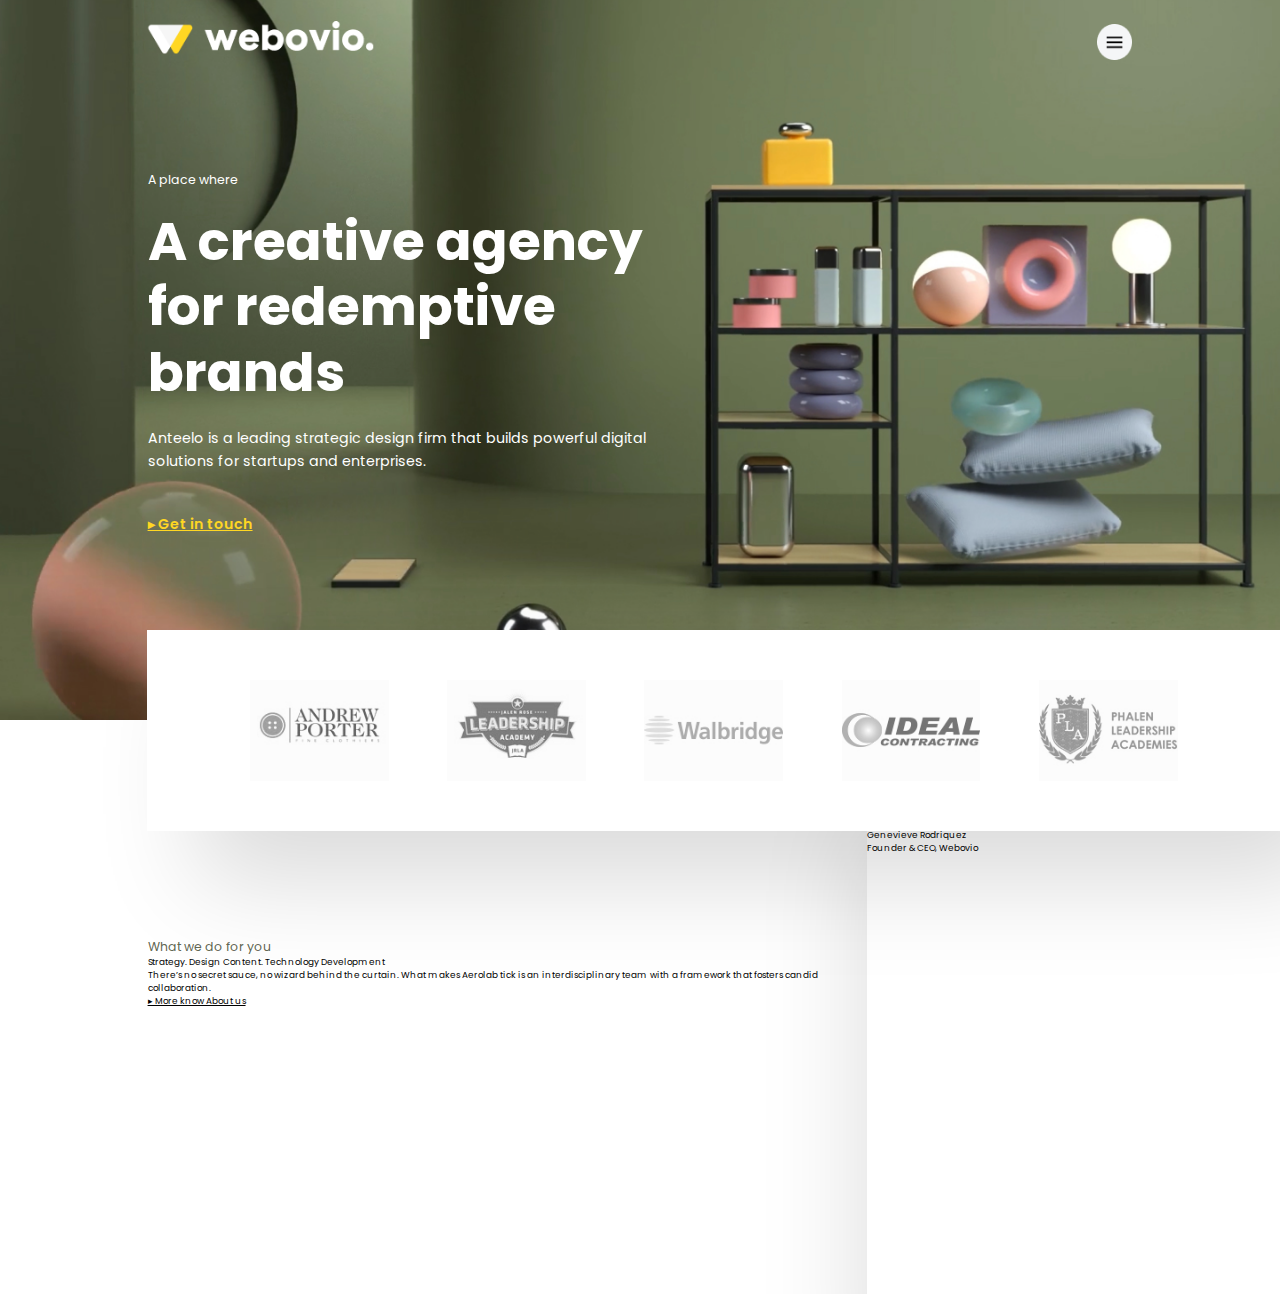
==== index.html @ 79cc0ad2 "changed" ====
<!DOCTYPE html>
<html lang="en">
  <head>
    <meta charset="UTF-8" />
    <meta http-equiv="X-UA-Compatible" content="IE=edge" />
    <meta name="viewport" content="width=device-width, initial-scale=1.0" />
    <link rel="stylesheet" href="style.css" />
    <link
      href="https://fonts.googleapis.com/css?family=Poppins:100,100italic,200,200italic,300,300italic,regular,italic,500,500italic,600,600italic,700,700italic,800,800italic,900,900italic"
      rel="stylesheet"
    />
    <title>Webovio</title>
  </head>
  <body>
    <header>
      <img src="img/background.png" alt="" class="background" />
      <a href="">
        <img src="img/Logo.png" alt="" class="logo" />
      </a>
      <a href="">
        <img src="img/nav.png" alt="" class="nav" />
      </a>
    </header>
    <main>
      <div class="creative">
        <p class="creative-subtitle">A place where</p>
        <p class="creative-title">
          A creative agency <br />
          for redemptive <br />
          brands
        </p>
        <p class="creative-discription">
          Anteelo is a leading strategic design firm that builds powerful
          digital <br />
          solutions for startups and enterprises.
        </p>
        <a href="" class="creative-link">▸ Get in touch</a>
      </div>
      <div class="logo-teams">
        <img src="img/logo-teams1.png" alt="" />
        <img src="img/logo-teams2.png" alt="" />
        <img src="img/logo-teams3.png" alt="" />
        <img src="img/logo-teams4.png" alt="" />
        <img src="img/logo-teams5.png" alt="" />
      </div>
      <div class="strategy">
        <div class="strategy-text">
          <p class="strategy-subtitle">What we do for you</p>
          <p class="strategy-title">
            Strategy. Design Content. Technology Development
          </p>
          <p class="stratedy-discription">
            There’s no secret sauce, no wizard behind the curtain. What makes
            Aerolab tick is an interdisciplinary team with a framework that
            fosters candid collaboration.
          </p>
          <a class="strategy-link" href="">▸ More know About us</a>
        </div>
        <div class="strategy-card">
          <p>
            With More than 10 Years of Knowledge and Expertise we Design and
            Code Websites and Apps, We Build Brands and Help Them Succeed
          </p>
          <div class="card-signature">
            <img src="img/strategy-card.jpeg" alt="" />
            <div class="signature-text">
              <p>Genevieve Rodriquez</p>
              <p>Founder & CEO, Webovio</p>
            </div>
          </div>
        </div>
      </div>
    </main>
  </body>
</html>
---- style.css ----
:root {
  --fontSize: 0.6945vw;
}
p,
a {
  margin: 0;
  font-family: "Poppins", serif;
  color: #000;
  font-weight: 400;
}
html,
body {
  margin: 0 auto;
  padding: 0;
  overflow-x: hidden;
  font-size: var(--fontSize);
}
.background {
  position: absolute;
  z-index: -1;
  width: 100vw;
}
.logo {
  position: relative;
  z-index: 2;
  margin-top: 2.4rem;
  margin-left: 16.4rem;
  width: 25.8rem;
  height: 4rem;
}
.nav {
  position: relative;
  z-index: 3;
  margin-top: 2.7rem;
  margin-right: 16.6rem;
  width: 4rem;
  height: 4rem;
}
header {
  display: flex;
  justify-content: space-between;
}
.creative {
  position: relative;
  z-index: 2;
  margin-left: 16.6rem;
  margin-top: 12.1rem;
}
.creative-subtitle {
  font-size: 1.4rem;
  color: #fff;
}
.creative-title {
  font-weight: 700;
  font-size: 6rem;
  margin-top: 2.2rem;
  line-height: 7.4rem;
  color: #fff;
}
.creative-discription {
  font-size: 1.6rem;
  margin-top: 2.4rem;
  margin-bottom: 4.5rem;
  line-height: 2.6rem;
  color: #fff;
}
.creative-link {
  color: rgba(255, 215, 35, 1);
  font-size: 1.6rem;
  font-weight: 600;
}
.logo-teams {
  position: relative;
  z-index: 2;
  background: #fff;
  display: flex;
  gap: 6.6rem;
  width: 127.6rem;
  height: 22.7rem;
  margin-left: 16.5rem;
  margin-top: 10.7rem;
  justify-content: center;
  align-items: center;
  box-shadow: 50px 50px 100px rgba(0, 0, 0, 0.145947);
  position: absolute;
}
.logo-teams img {
  width: 15.6rem;
  height: 11.3rem;
}
.strategy {
  margin-left: 16.6rem;
  margin-top: 21rem;
  height: 64.4rem;
  display: flex;
}
.strategy-text {
  padding-top: 24.4rem;
}
.strategy-subtitle {
  font-size: 1.4rem;
  color: rgba(77, 83, 60, 0.9);
}
.strategy-card {
  background-color: #fff;
  box-shadow: 0px 100px 100px rgba(0, 0, 0, 0.145947);
  width: 47.4rem;
}
.card-signature img {
  border-radius: 50%;
  width: 9rem;
  height: 9rem;
}
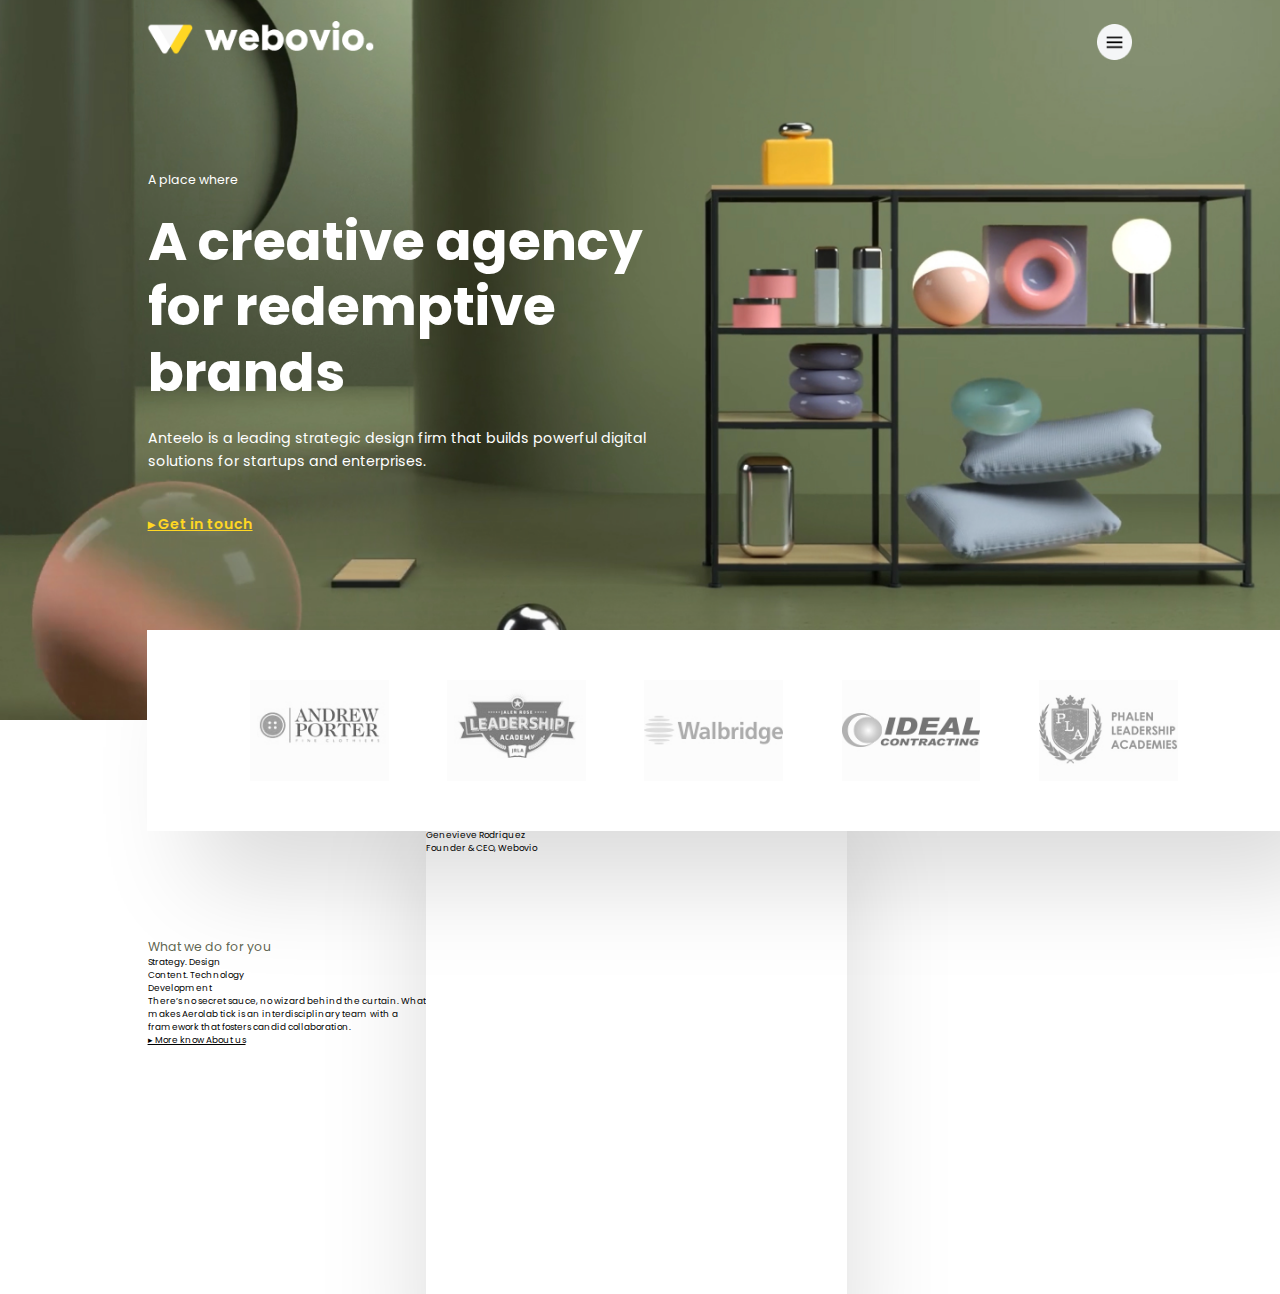
==== commit a96809bd: "changed" ====
--- a/index.html
+++ b/index.html
@@ -47,25 +47,28 @@
         <div class="strategy-text">
           <p class="strategy-subtitle">What we do for you</p>
           <p class="strategy-title">
-            Strategy. Design Content. Technology Development
+            Strategy. Design <br />
+            Content. <span> Technology </span>
+            <br />
+            Development
           </p>
-          <p class="stratedy-discription">
-            There’s no secret sauce, no wizard behind the curtain. What makes
-            Aerolab tick is an interdisciplinary team with a framework that
-            fosters candid collaboration.
+          <p class="strategy-discription">
+            There’s no secret sauce, no wizard behind the curtain. What <br />
+            makes Aerolab tick is an interdisciplinary team with a <br />
+            framework that fosters candid collaboration.
           </p>
           <a class="strategy-link" href="">▸ More know About us</a>
         </div>
         <div class="strategy-card">
-          <p>
+          <p class="card-discription">
             With More than 10 Years of Knowledge and Expertise we Design and
             Code Websites and Apps, We Build Brands and Help Them Succeed
           </p>
           <div class="card-signature">
             <img src="img/strategy-card.jpeg" alt="" />
             <div class="signature-text">
-              <p>Genevieve Rodriquez</p>
-              <p>Founder & CEO, Webovio</p>
+              <p class="signature-title">Genevieve Rodriquez</p>
+              <p class="signature-subtitle">Founder & CEO, Webovio</p>
             </div>
           </div>
         </div>
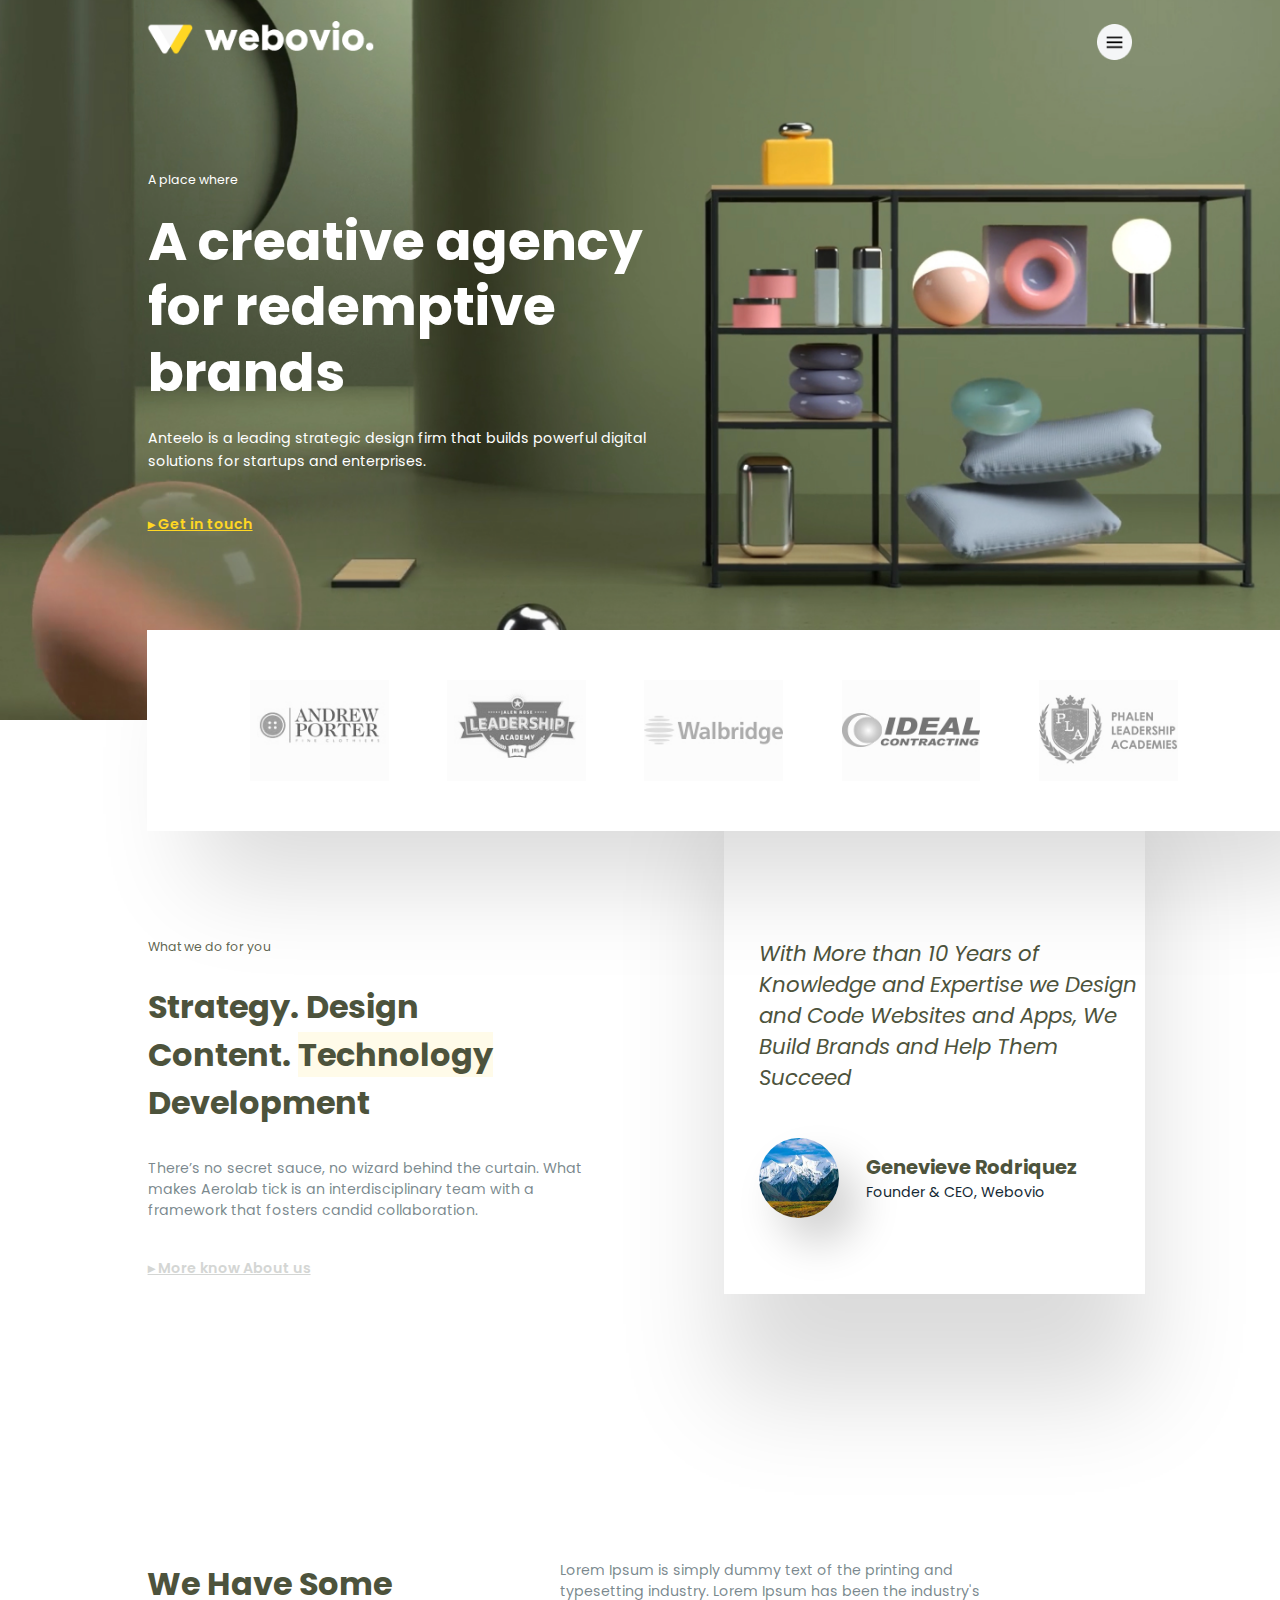
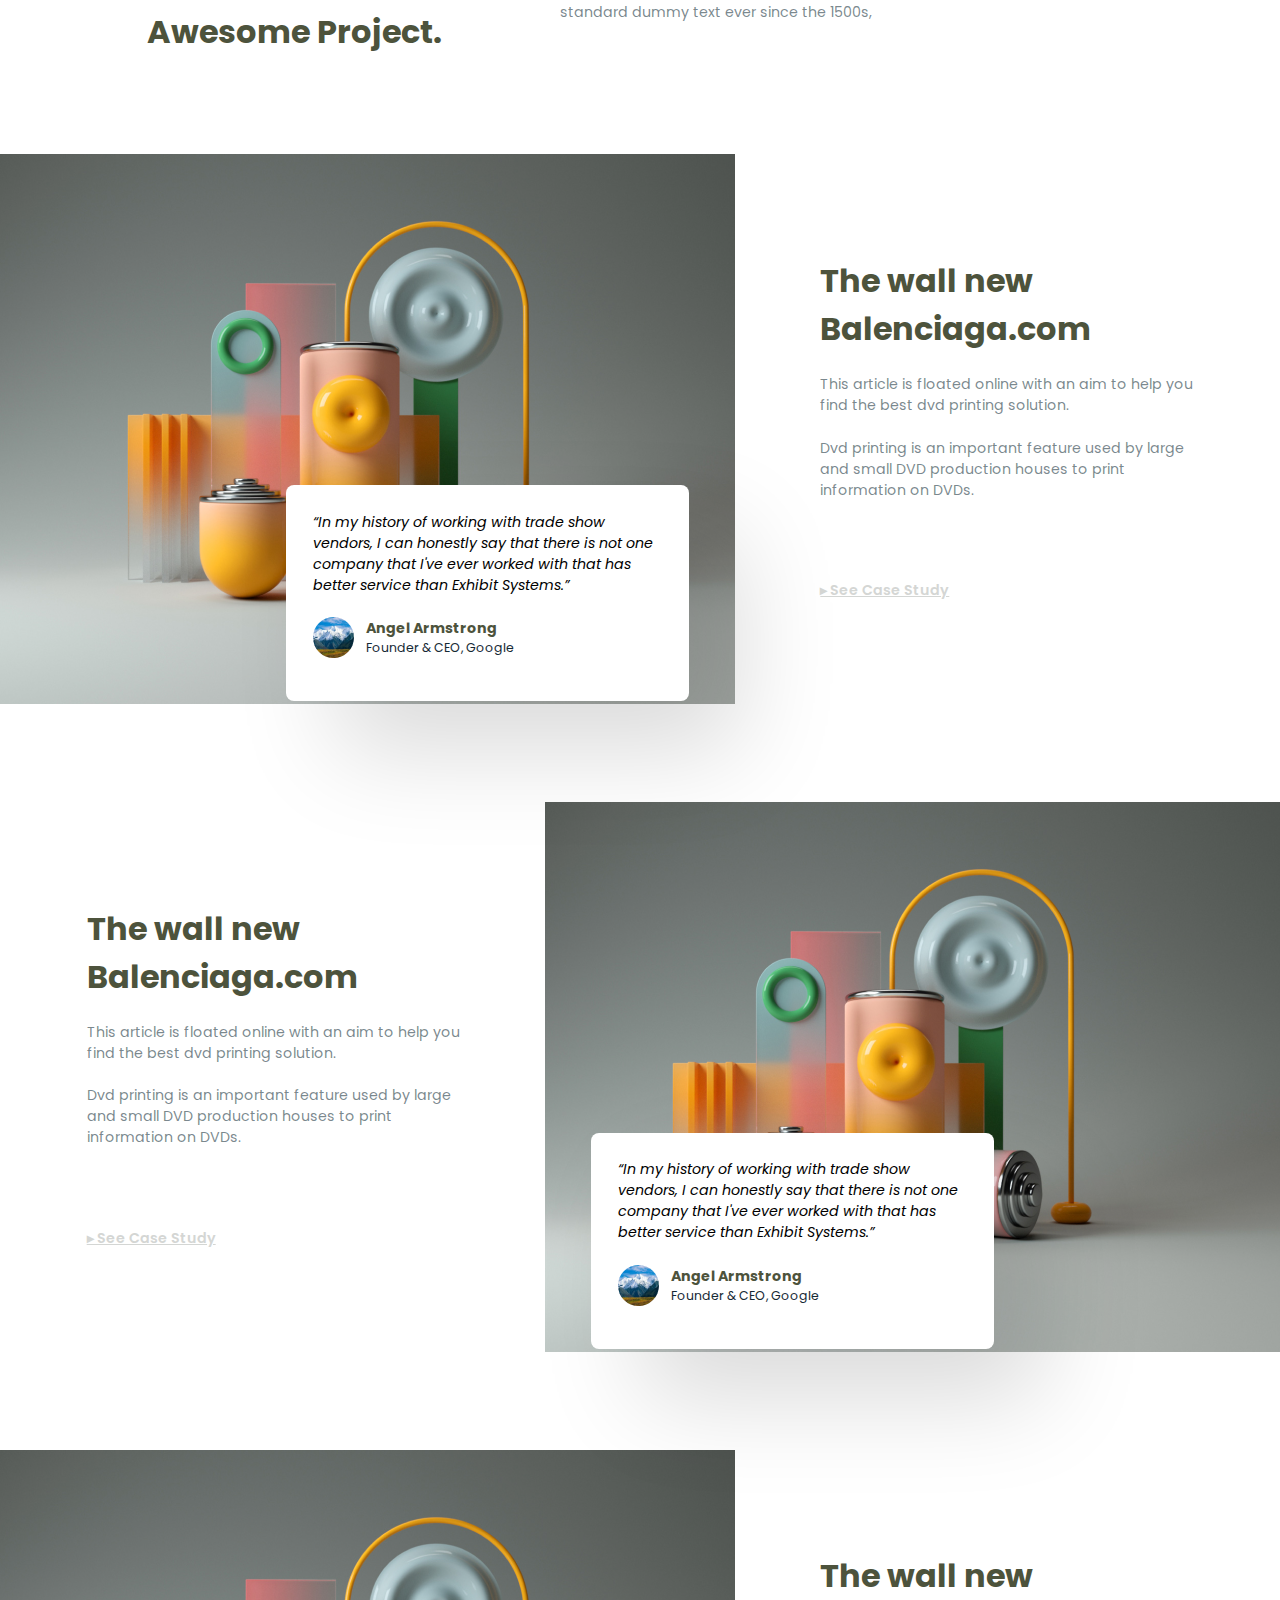
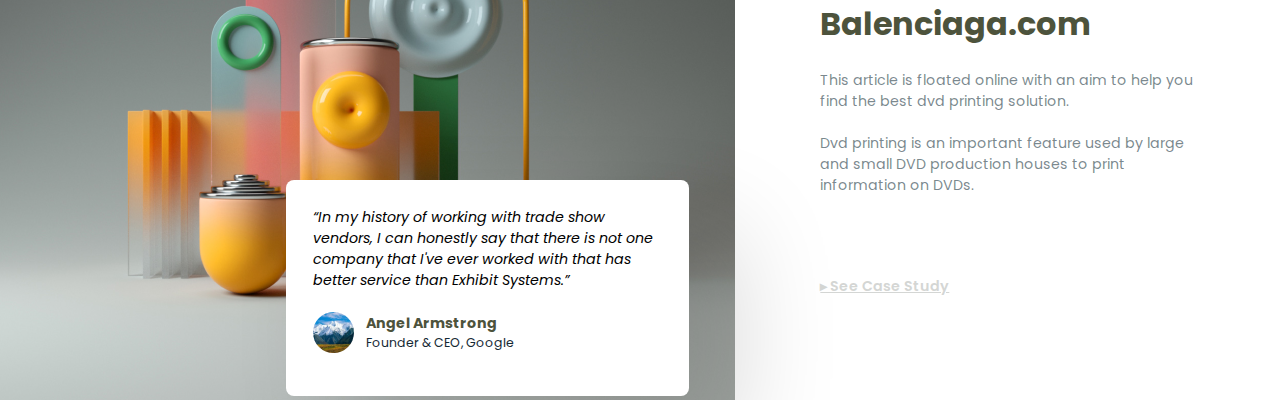
==== commit ffce8fd9: "changed" ====
--- a/index.html
+++ b/index.html
@@ -59,12 +59,12 @@
           </p>
           <a class="strategy-link" href="">▸ More know About us</a>
         </div>
-        <div class="strategy-card">
-          <p class="card-discription">
+        <div class="strategy-publication">
+          <p class="publication-discription">
             With More than 10 Years of Knowledge and Expertise we Design and
             Code Websites and Apps, We Build Brands and Help Them Succeed
           </p>
-          <div class="card-signature">
+          <div class="publication-signature">
             <img src="img/strategy-card.jpeg" alt="" />
             <div class="signature-text">
               <p class="signature-title">Genevieve Rodriquez</p>
@@ -73,6 +73,118 @@
           </div>
         </div>
       </div>
+      <div class="project">
+        <p class="project-title">
+          We Have Some <br />
+          Awesome Project.
+        </p>
+        <p class="project-discription">
+          Lorem Ipsum is simply dummy text of the printing and <br />
+          typesetting industry. Lorem Ipsum has been the industry's <br />
+          standard dummy text ever since the 1500s,
+        </p>
+      </div>
+      <div class="blocks">
+        <div class="block-balenciaga">
+          <img src="img/block-img1.png" alt="" />
+          <div class="block-card">
+            <p class="card-discription">
+              “In my history of working with trade show vendors, I can honestly
+              say that there is not one company that I've ever worked with that
+              has better service than Exhibit Systems.”
+            </p>
+            <div class="card-signature">
+              <img src="img/strategy-card.jpeg" alt="" />
+              <div class="card-text">
+                <p class="card-title">Angel Armstrong</p>
+                <p class="card-subtitle">Founder & CEO, Google</p>
+              </div>
+            </div>
+          </div>
+          <div class="block-text">
+            <p class="block-title">
+              The wall new <br />
+              Balenciaga.com
+            </p>
+            <p class="block-discription">
+              This article is floated online with an aim to help you <br />
+              find the best dvd printing solution.
+            </p>
+            <p class="block-discription">
+              Dvd printing is an important feature used by large <br />
+              and small DVD production houses to print <br />
+              information on DVDs.
+            </p>
+            <a class="block-link" href="">▸ See Case Study</a>
+          </div>
+        </div>
+        <div class="block-model">
+          <img src="img/block-img1.png" alt="" />
+          <div class="block-card-reverse">
+            <p class="card-discription">
+              “In my history of working with trade show vendors, I can honestly
+              say that there is not one company that I've ever worked with that
+              has better service than Exhibit Systems.”
+            </p>
+            <div class="card-signature">
+              <img src="img/strategy-card.jpeg" alt="" />
+              <div class="card-text">
+                <p class="card-title">Angel Armstrong</p>
+                <p class="card-subtitle">Founder & CEO, Google</p>
+              </div>
+            </div>
+          </div>
+          <div class="block-text">
+            <p class="block-title">
+              The wall new <br />
+              Balenciaga.com
+            </p>
+            <p class="block-discription">
+              This article is floated online with an aim to help you <br />
+              find the best dvd printing solution.
+            </p>
+            <p class="block-discription">
+              Dvd printing is an important feature used by large <br />
+              and small DVD production houses to print <br />
+              information on DVDs.
+            </p>
+            <a class="block-link" href="">▸ See Case Study</a>
+          </div>
+        </div>
+        <div class="block-booking">
+          <img src="img/block-img1.png" alt="" />
+          <div class="block-card">
+            <p class="card-discription">
+              “In my history of working with trade show vendors, I can honestly
+              say that there is not one company that I've ever worked with that
+              has better service than Exhibit Systems.”
+            </p>
+            <div class="card-signature">
+              <img src="img/strategy-card.jpeg" alt="" />
+              <div class="card-text">
+                <p class="card-title">Angel Armstrong</p>
+                <p class="card-subtitle">Founder & CEO, Google</p>
+              </div>
+            </div>
+          </div>
+          <div class="block-text">
+            <p class="block-title">
+              The wall new <br />
+              Balenciaga.com
+            </p>
+            <p class="block-discription">
+              This article is floated online with an aim to help you <br />
+              find the best dvd printing solution.
+            </p>
+            <p class="block-discription">
+              Dvd printing is an important feature used by large <br />
+              and small DVD production houses to print <br />
+              information on DVDs.
+            </p>
+            <a class="block-link" href="">▸ See Case Study</a>
+          </div>
+        </div>
+      </div>
     </main>
   </body>
 </html>
--- a/style.css
+++ b/style.css
@@ -96,18 +96,174 @@
 }
 .strategy-text {
   padding-top: 24.4rem;
+  margin-right: 16rem;
 }
 .strategy-subtitle {
   font-size: 1.4rem;
   color: rgba(77, 83, 60, 0.9);
 }
-.strategy-card {
+.strategy-title {
+  font-size: 3.6rem;
+  font-weight: 700;
+  color: rgba(77, 83, 60, 1);
+  padding-top: 3rem;
+}
+.strategy-title span {
+  background-color: #fffbe9;
+}
+.strategy-discription {
+  font-size: 1.6rem;
+  color: rgba(33, 56, 66, 0.6);
+  padding-top: 3.5rem;
+  padding-bottom: 4.2rem;
+}
+.strategy-link {
+  font-size: 1.6rem;
+  font-weight: 600;
+  color: rgba(212, 214, 212, 1);
+}
+.strategy-publication {
   background-color: #fff;
   box-shadow: 0px 100px 100px rgba(0, 0, 0, 0.145947);
   width: 47.4rem;
 }
-.card-signature img {
+.publication-discription {
+  padding-top: 24.4rem;
+  font-style: italic;
+  font-size: 2.4rem;
+  font-weight: 400;
+  padding-left: 4rem;
+  padding-right: 0.8rem;
+  color: rgba(77, 83, 60, 1);
+}
+.publication-signature {
+  display: flex;
+  margin-left: 4rem;
+  margin-top: 5rem;
+}
+.publication-signature img {
   border-radius: 50%;
   width: 9rem;
   height: 9rem;
-}
+  box-shadow: 20px 25px 43px rgba(0, 0, 0, 0.18);
+}
+.signature-text {
+  margin-left: 3rem;
+  display: flex;
+  flex-direction: column;
+  justify-content: center;
+}
+.signature-title {
+  font-weight: 700;
+  font-size: 2.2rem;
+  color: rgba(77, 83, 60, 1);
+}
+.signature-subtitle {
+  font-size: 1.6rem;
+  color: rgba(21, 41, 52, 1);
+}
+.project {
+  display: flex;
+  margin-top: 30rem;
+  margin-left: 16.5rem;
+  gap: 13.3rem;
+}
+.project-title {
+  font-size: 3.6rem;
+  font-weight: 700;
+  color: rgba(77, 83, 60, 1);
+}
+.project-discription {
+  font-size: 1.6rem;
+  color: rgba(33, 56, 66, 0.6);
+}
+.block-balenciaga {
+  display: flex;
+  margin-top: 11rem;
+  gap: 9.6rem;
+}
+.block-text {
+  display: flex;
+  flex-direction: column;
+  gap: 2.4rem;
+  align-self: center;
+}
+.block-title {
+  font-size: 3.6rem;
+  font-weight: 700;
+  color: rgba(77, 83, 60, 1);
+}
+.block-discription {
+  font-size: 1.6rem;
+  color: rgba(33, 56, 66, 0.6);
+}
+.block-link {
+  font-size: 1.6rem;
+  color: rgba(212, 214, 212, 1);
+  font-weight: 600;
+  margin-top: 6.6rem;
+}
+.block-card {
+  position: absolute;
+  background-color: #fff;
+  width: 45.3rem;
+  height: 24.3rem;
+  border-radius: 8px;
+  display: flex;
+  flex-direction: column;
+  margin: 37.2rem 0 0 32.2rem;
+  box-shadow: 50px 50px 100px rgba(0, 0, 0, 0.145947);
+}
+.card-discription {
+  font-size: 1.6rem;
+  font-style: italic;
+  padding: 3rem 3rem 0 3rem;
+}
+.card-signature {
+  display: flex;
+  margin-top: 2.4rem;
+  margin-left: 3rem;
+  gap: 1.4rem;
+}
+.card-text {
+  display: flex;
+  flex-direction: column;
+  align-content: center;
+  justify-content: center;
+}
+.card-signature img {
+  border-radius: 50%;
+  width: 4.6rem;
+  height: 4.6rem;
+}
+.card-title {
+  color: rgba(77, 83, 60, 1);
+  font-size: 1.6rem;
+  font-weight: 700;
+}
+.card-subtitle {
+  color: rgba(21, 41, 52, 1);
+  font-size: 1.4rem;
+}
+.block-model {
+  display: flex;
+  flex-direction: row-reverse;
+  margin-top: 11rem;
+  gap: 9.6rem;
+}
+.block-card-reverse {
+  position: absolute;
+  background-color: #fff;
+  width: 45.3rem;
+  height: 24.3rem;
+  border-radius: 8px;
+  display: flex;
+  flex-direction: column;
+  margin: 37.2rem 32.2rem 0 0;
+  box-shadow: 50px 50px 100px rgba(0, 0, 0, 0.145947);
+}
+.block-booking {
+  display: flex;
+  margin-top: 11rem;
+  gap: 9.6rem;
+}
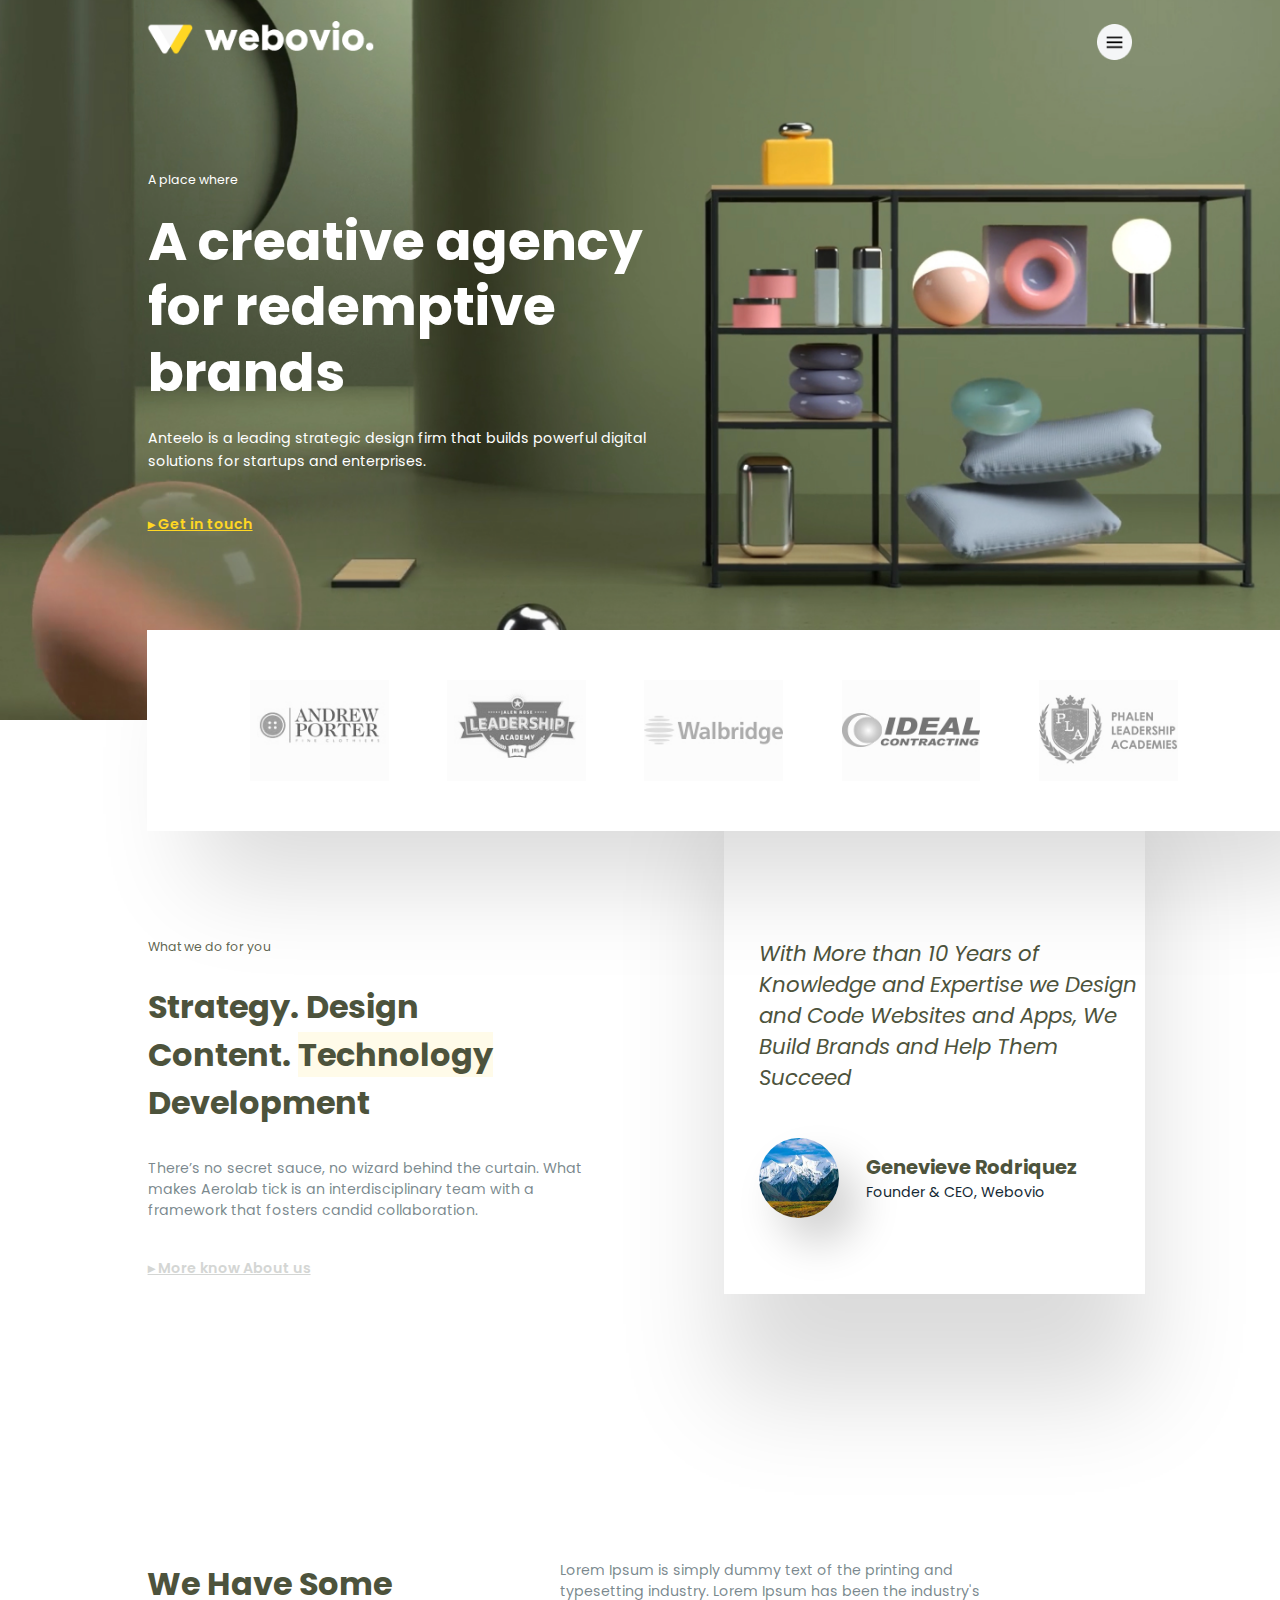
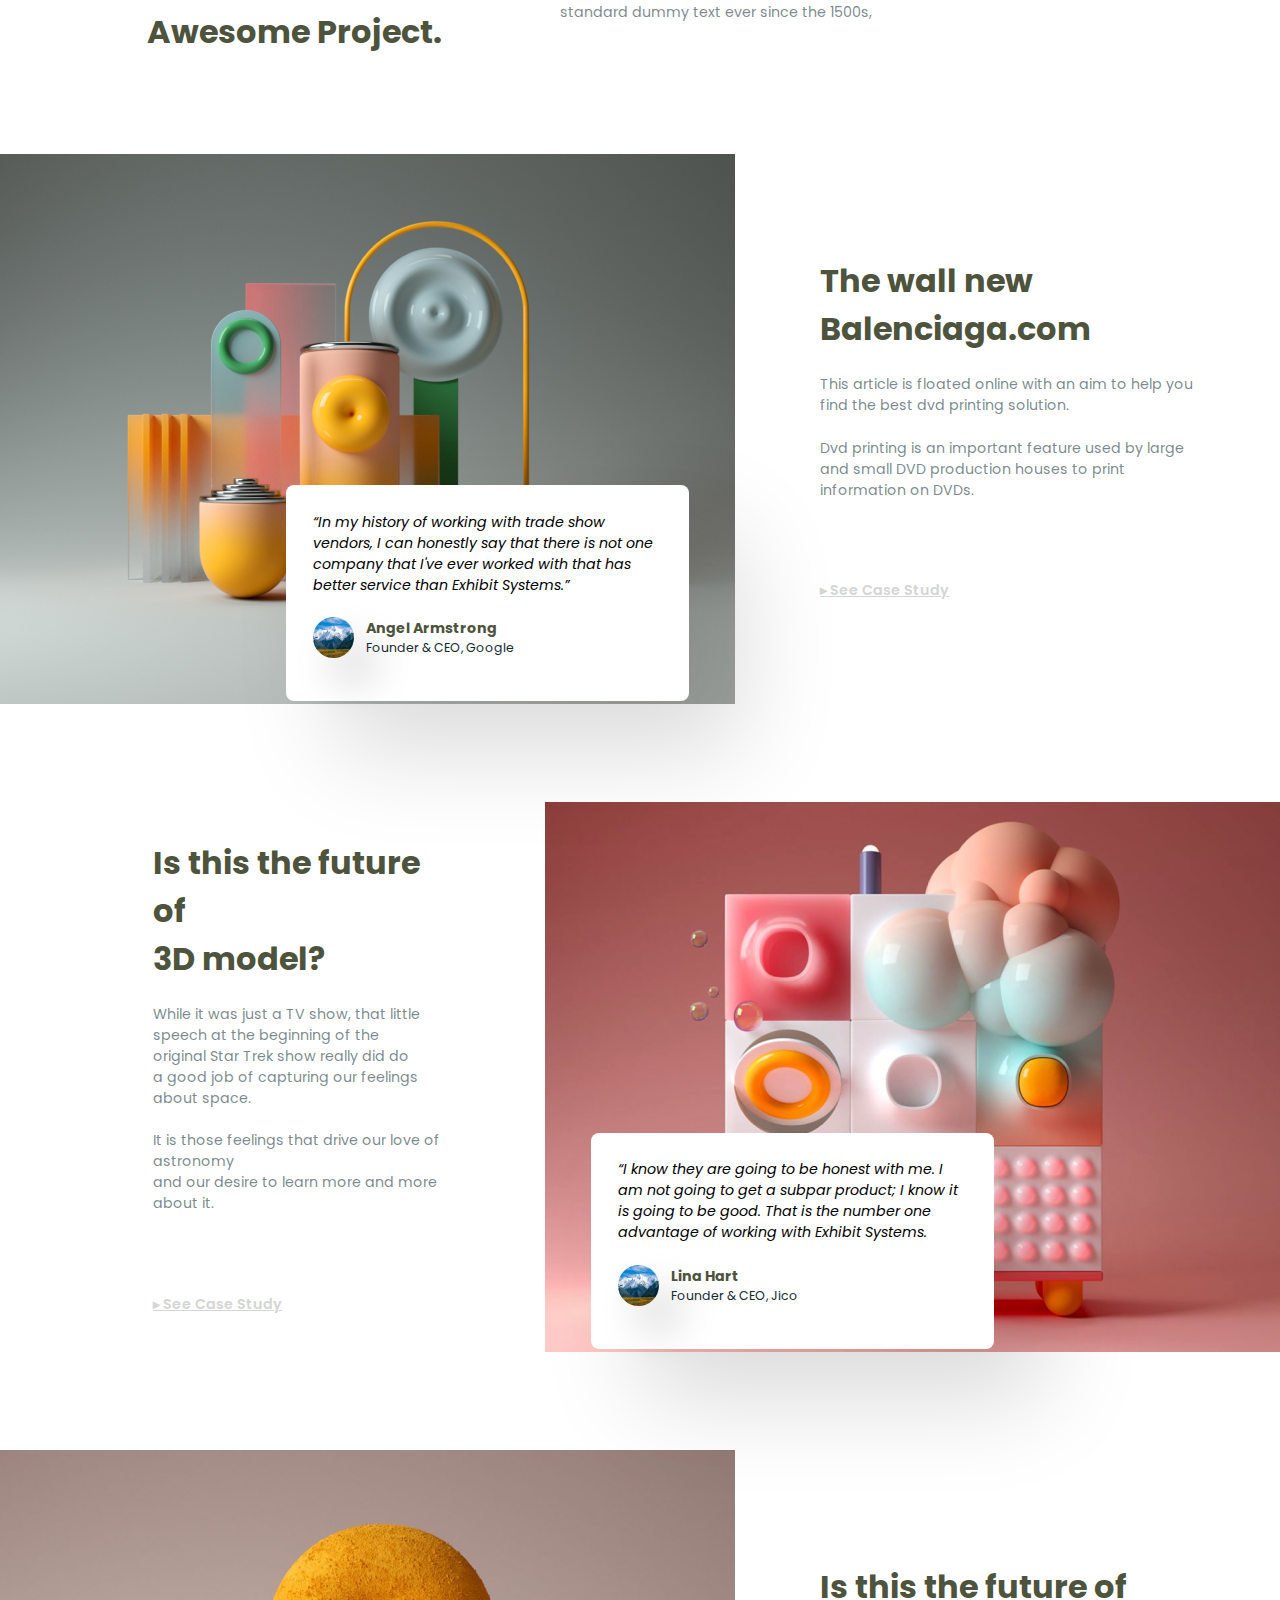
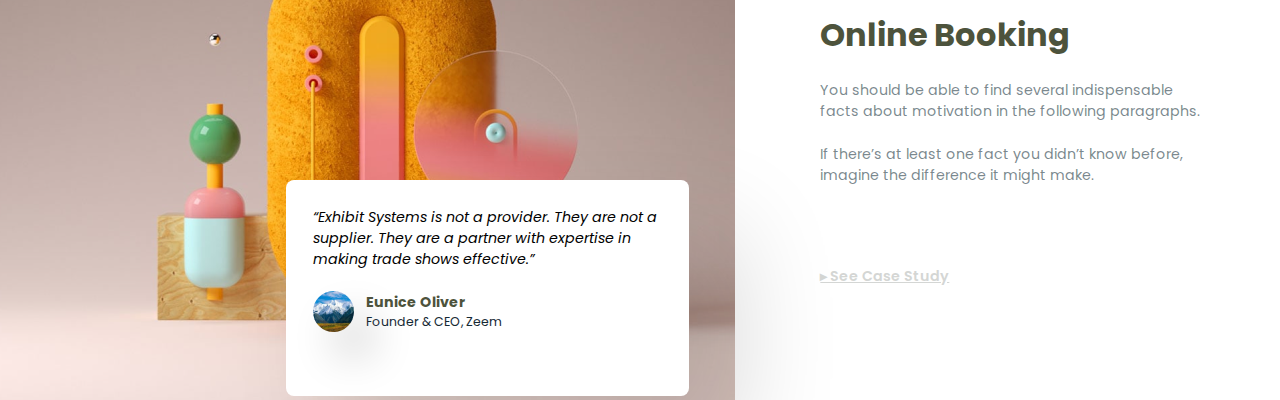
==== commit e39d7d4e: "Changed" ====
--- a/index.html
+++ b/index.html
@@ -119,72 +119,80 @@
           </div>
         </div>
         <div class="block-model">
-          <img src="img/block-img1.png" alt="" />
+          <img src="img/block-img2.png" alt="" />
           <div class="block-card-reverse">
             <p class="card-discription">
-              “In my history of working with trade show vendors, I can honestly
-              say that there is not one company that I've ever worked with that
-              has better service than Exhibit Systems.”
+              “I know they are going to be honest with me. I am not going to get
+              a subpar product; I know it is going to be good. That is the
+              number one advantage of working with Exhibit Systems.
             </p>
             <div class="card-signature">
               <img src="img/strategy-card.jpeg" alt="" />
               <div class="card-text">
-                <p class="card-title">Angel Armstrong</p>
-                <p class="card-subtitle">Founder & CEO, Google</p>
+                <p class="card-title">Lina Hart</p>
+                <p class="card-subtitle">Founder & CEO, Jico</p>
               </div>
             </div>
           </div>
           <div class="block-text">
             <p class="block-title">
-              The wall new <br />
-              Balenciaga.com
+              Is this the future of <br />
+              3D model?
             </p>
             <p class="block-discription">
-              This article is floated online with an aim to help you <br />
-              find the best dvd printing solution.
+              While it was just a TV show, that little speech at the beginning
+              of the <br />
+              original Star Trek show really did do <br />
+              a good job of capturing our feelings about space.
             </p>
             <p class="block-discription">
-              Dvd printing is an important feature used by large <br />
-              and small DVD production houses to print <br />
-              information on DVDs.
+              It is those feelings that drive our love of astronomy <br />
+              and our desire to learn more and more about it.
             </p>
             <a class="block-link" href="">▸ See Case Study</a>
           </div>
         </div>
         <div class="block-booking">
-          <img src="img/block-img1.png" alt="" />
+          <img src="img/block-img3.png" alt="" />
           <div class="block-card">
             <p class="card-discription">
-              “In my history of working with trade show vendors, I can honestly
-              say that there is not one company that I've ever worked with that
-              has better service than Exhibit Systems.”
+              “Exhibit Systems is not a provider. They are not a supplier. They
+              are a partner with expertise in making trade shows effective.”
             </p>
             <div class="card-signature">
               <img src="img/strategy-card.jpeg" alt="" />
               <div class="card-text">
-                <p class="card-title">Angel Armstrong</p>
-                <p class="card-subtitle">Founder & CEO, Google</p>
+                <p class="card-title">Eunice Oliver</p>
+                <p class="card-subtitle">Founder & CEO, Zeem</p>
               </div>
             </div>
           </div>
           <div class="block-text">
             <p class="block-title">
-              The wall new <br />
-              Balenciaga.com
+              Is this the future of <br />
+              Online Booking
             </p>
             <p class="block-discription">
-              This article is floated online with an aim to help you <br />
-              find the best dvd printing solution.
+              You should be able to find several indispensable <br />
+              facts about motivation in the following paragraphs.
             </p>
             <p class="block-discription">
-              Dvd printing is an important feature used by large <br />
-              and small DVD production houses to print <br />
-              information on DVDs.
+              If there’s at least one fact you didn’t know before, <br />
+              imagine the difference it might make.
             </p>
             <a class="block-link" href="">▸ See Case Study</a>
           </div>
         </div>
       </div>
+      <div class="deation">
+        <p class="deation-title"></p>
+        <div class="detion-seactions">
+          <div class="deation-section"></div>
+          <div class="deation-section"></div>
+          <div class="deation-section"></div>
+          <div class="deation-section"></div>
+        </div>
+      </div>
     </main>
   </body>
 </html>
--- a/style.css
+++ b/style.css
@@ -14,6 +14,9 @@
   padding: 0;
   overflow-x: hidden;
   font-size: var(--fontSize);
+}
+a:hover {
+  color: rgba(255, 215, 35, 1);
 }
 .background {
   position: absolute;
@@ -235,6 +238,7 @@
   border-radius: 50%;
   width: 4.6rem;
   height: 4.6rem;
+  box-shadow: 20px 25px 43px rgba(0, 0, 0, 0.18);
 }
 .card-title {
   color: rgba(77, 83, 60, 1);
@@ -250,6 +254,7 @@
   flex-direction: row-reverse;
   margin-top: 11rem;
   gap: 9.6rem;
+  margin-left: 17.2rem;
 }
 .block-card-reverse {
   position: absolute;
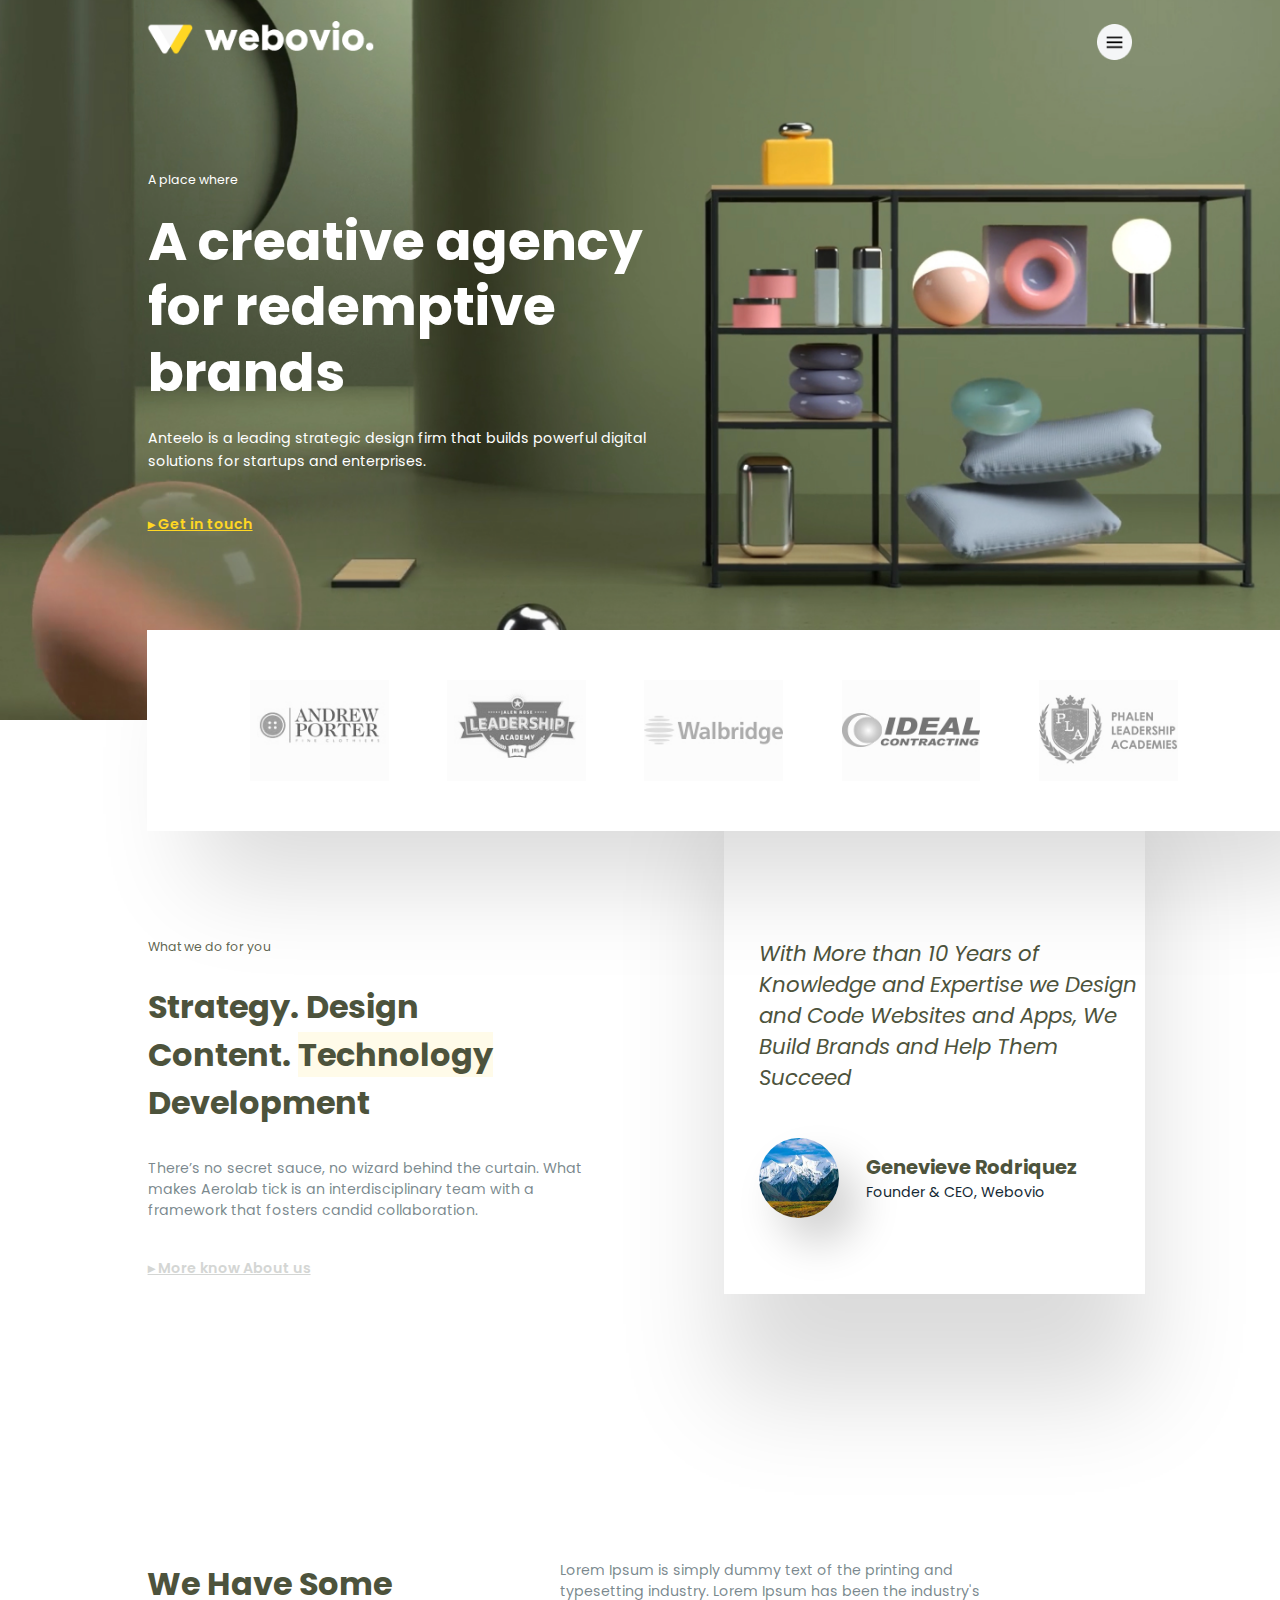
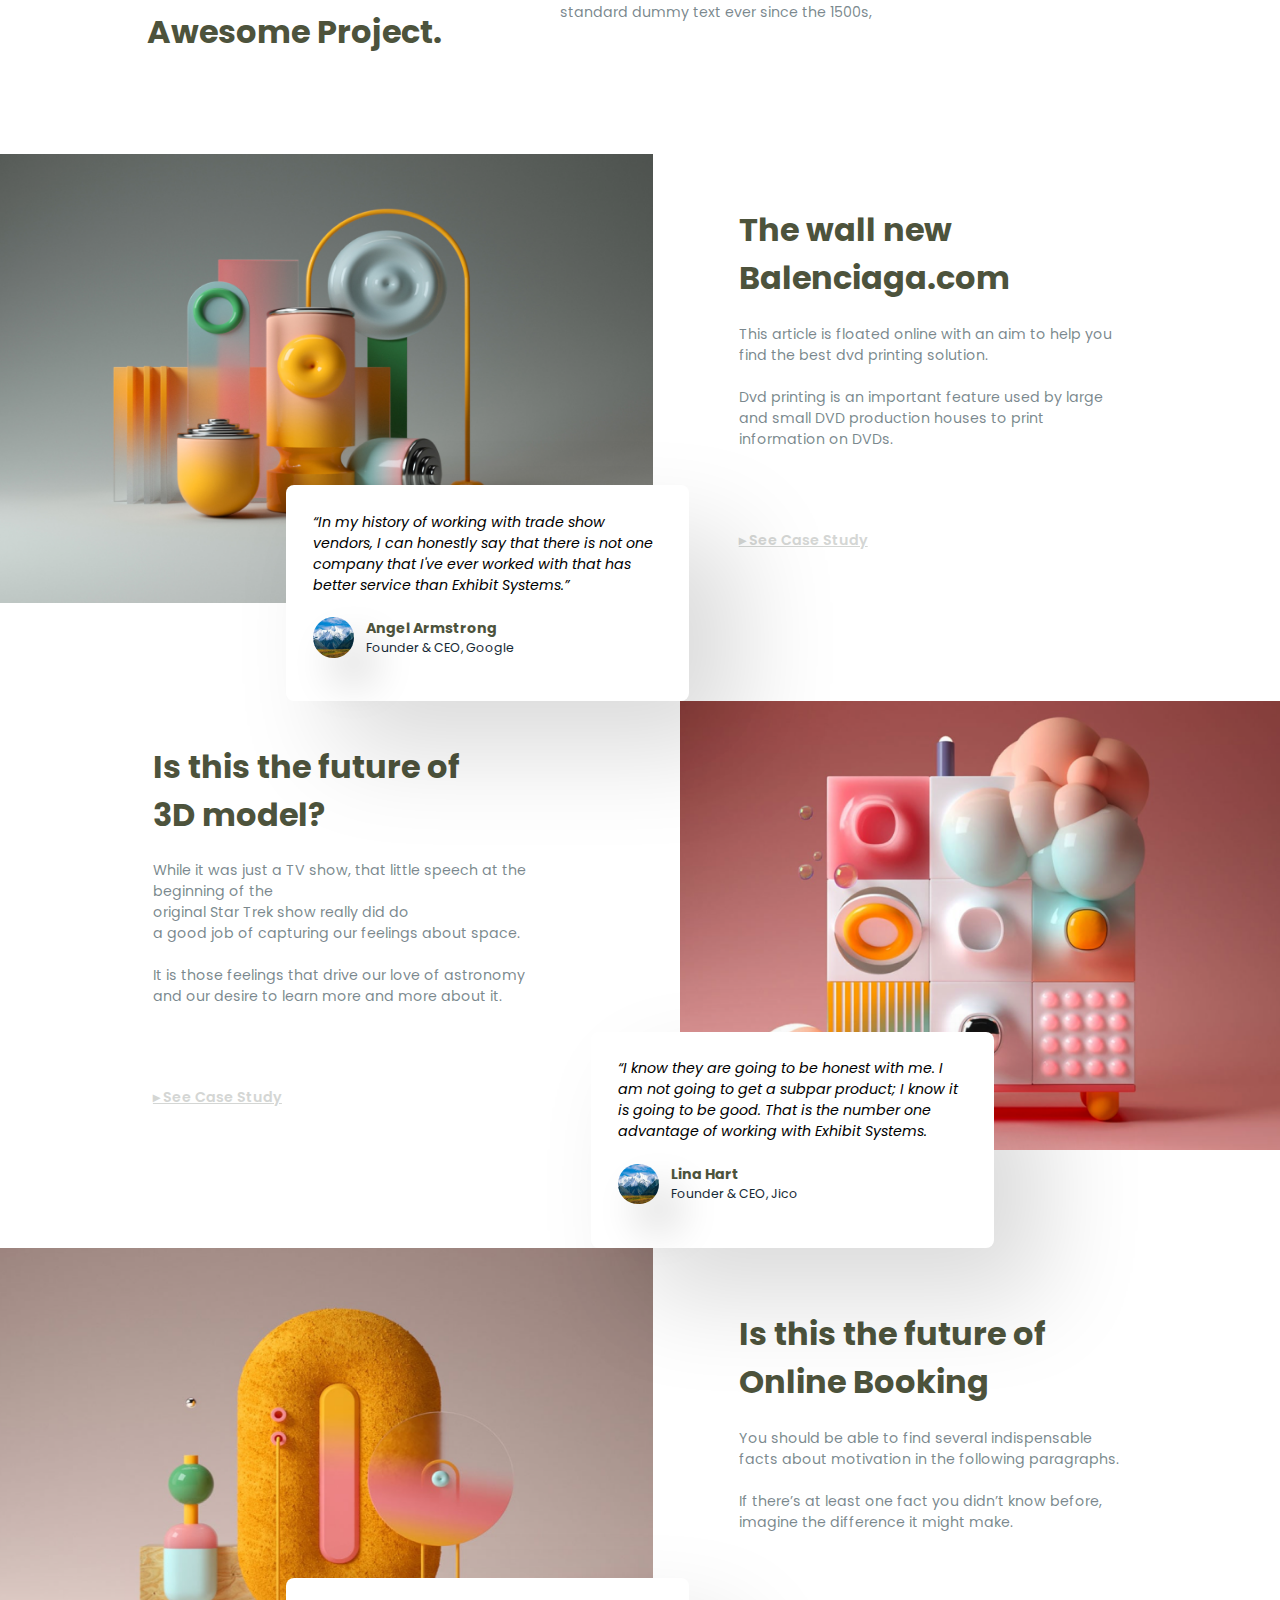
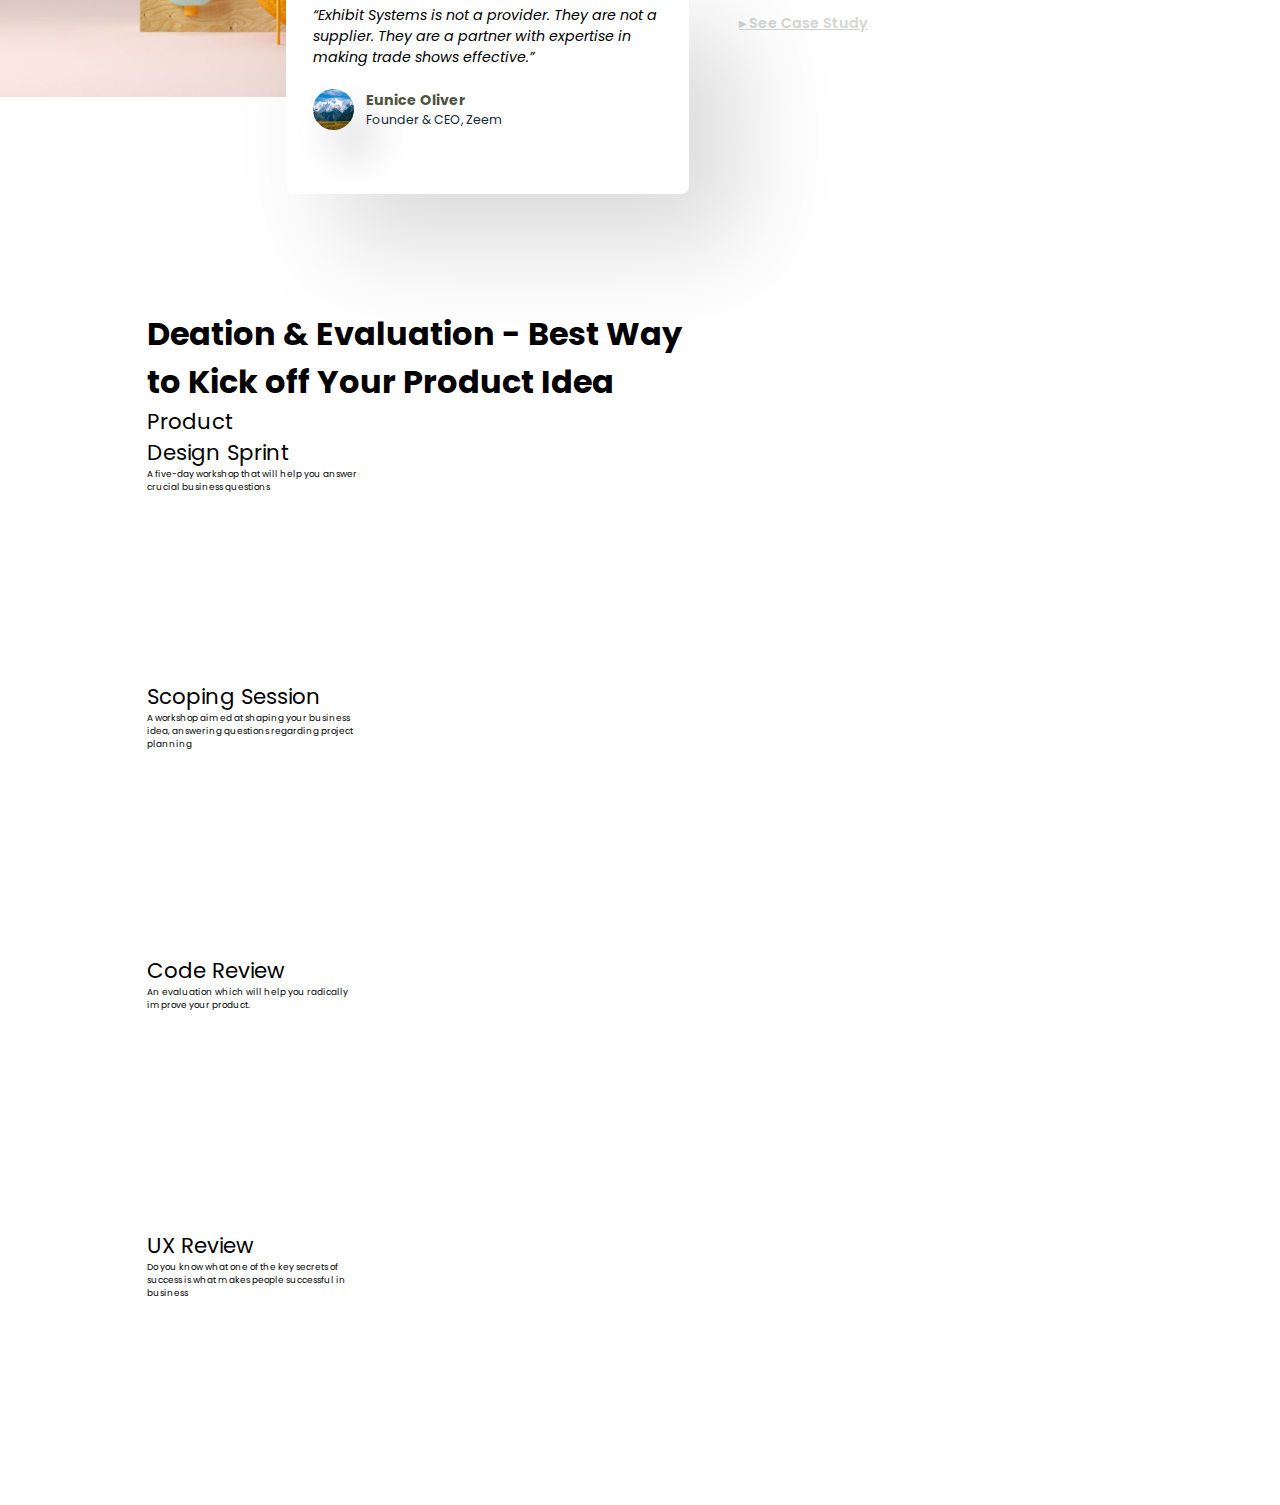
==== commit c469a39d: "Changed" ====
--- a/index.html
+++ b/index.html
@@ -86,7 +86,7 @@
       </div>
       <div class="blocks">
         <div class="block-balenciaga">
-          <img src="img/block-img1.png" alt="" />
+          <img class="block-img" src="img/block-img1.png" alt="" />
           <div class="block-card">
             <p class="card-discription">
               “In my history of working with trade show vendors, I can honestly
@@ -94,7 +94,7 @@
               has better service than Exhibit Systems.”
             </p>
             <div class="card-signature">
-              <img src="img/strategy-card.jpeg" alt="" />
+              <img class="card-img" src="img/strategy-card.jpeg" alt="" />
               <div class="card-text">
                 <p class="card-title">Angel Armstrong</p>
                 <p class="card-subtitle">Founder & CEO, Google</p>
@@ -119,7 +119,7 @@
           </div>
         </div>
         <div class="block-model">
-          <img src="img/block-img2.png" alt="" />
+          <img class="block-img" src="img/block-img2.png" alt="" />
           <div class="block-card-reverse">
             <p class="card-discription">
               “I know they are going to be honest with me. I am not going to get
@@ -127,7 +127,7 @@
               number one advantage of working with Exhibit Systems.
             </p>
             <div class="card-signature">
-              <img src="img/strategy-card.jpeg" alt="" />
+              <img class="card-img" src="img/strategy-card.jpeg" alt="" />
               <div class="card-text">
                 <p class="card-title">Lina Hart</p>
                 <p class="card-subtitle">Founder & CEO, Jico</p>
@@ -153,14 +153,14 @@
           </div>
         </div>
         <div class="block-booking">
-          <img src="img/block-img3.png" alt="" />
+          <img class="block-img" src="img/block-img3.png" alt="" />
           <div class="block-card">
             <p class="card-discription">
               “Exhibit Systems is not a provider. They are not a supplier. They
               are a partner with expertise in making trade shows effective.”
             </p>
             <div class="card-signature">
-              <img src="img/strategy-card.jpeg" alt="" />
+              <img class="card-img" src="img/strategy-card.jpeg" alt="" />
               <div class="card-text">
                 <p class="card-title">Eunice Oliver</p>
                 <p class="card-subtitle">Founder & CEO, Zeem</p>
@@ -185,12 +185,45 @@
         </div>
       </div>
       <div class="deation">
-        <p class="deation-title"></p>
+        <p class="deation-title">
+          Deation & Evaluation - Best Way <br />
+          to Kick off Your Product Idea
+        </p>
         <div class="detion-seactions">
-          <div class="deation-section"></div>
-          <div class="deation-section"></div>
-          <div class="deation-section"></div>
-          <div class="deation-section"></div>
+          <div class="deation-section">
+            <p class="section-title">
+              Product <br />
+              Design Sprint
+            </p>
+            <p class="section-discription">
+              A five-day workshop that will help you answer crucial business
+              questions
+            </p>
+            <a href="" class="section-link"></a>
+          </div>
+          <div class="deation-section">
+            <p class="section-title">Scoping Session</p>
+            <p class="section-discription">
+              A workshop aimed at shaping your business idea, answering
+              questions regarding project planning
+            </p>
+            <a href="" class="section-link"></a>
+          </div>
+          <div class="deation-section">
+            <p class="section-title">Code Review</p>
+            <p class="section-discription">
+              An evaluation which will help you radically improve your product.
+            </p>
+            <a href="" class="section-link"></a>
+          </div>
+          <div class="deation-section">
+            <p class="section-title">UX Review</p>
+            <p class="section-discription">
+              Do you know what one of the key secrets of success is what makes
+              people successful in business
+            </p>
+            <a href="" class="section-link"></a>
+          </div>
         </div>
       </div>
     </main>
--- a/style.css
+++ b/style.css
@@ -185,6 +185,10 @@
   margin-top: 11rem;
   gap: 9.6rem;
 }
+.block-img {
+  width: 73.5rem;
+  height: 50.5rem;
+}
 .block-text {
   display: flex;
   flex-direction: column;
@@ -234,7 +238,7 @@
   align-content: center;
   justify-content: center;
 }
-.card-signature img {
+.card-img {
   border-radius: 50%;
   width: 4.6rem;
   height: 4.6rem;
@@ -272,3 +276,24 @@
   margin-top: 11rem;
   gap: 9.6rem;
 }
+.deation {
+  margin-top: 24rem;
+  margin-left: 16.5rem;
+}
+.deation-title {
+  font-size: 3.6rem;
+  font-weight: 700;
+}
+.deation-sections {
+  display: flex;
+  flex-direction: row;
+}
+.deation-section {
+  display: flex;
+  flex-direction: column;
+  width: 25.5rem;
+  height: 30.9rem;
+}
+.section-title {
+  font-size: 2.4rem;
+}
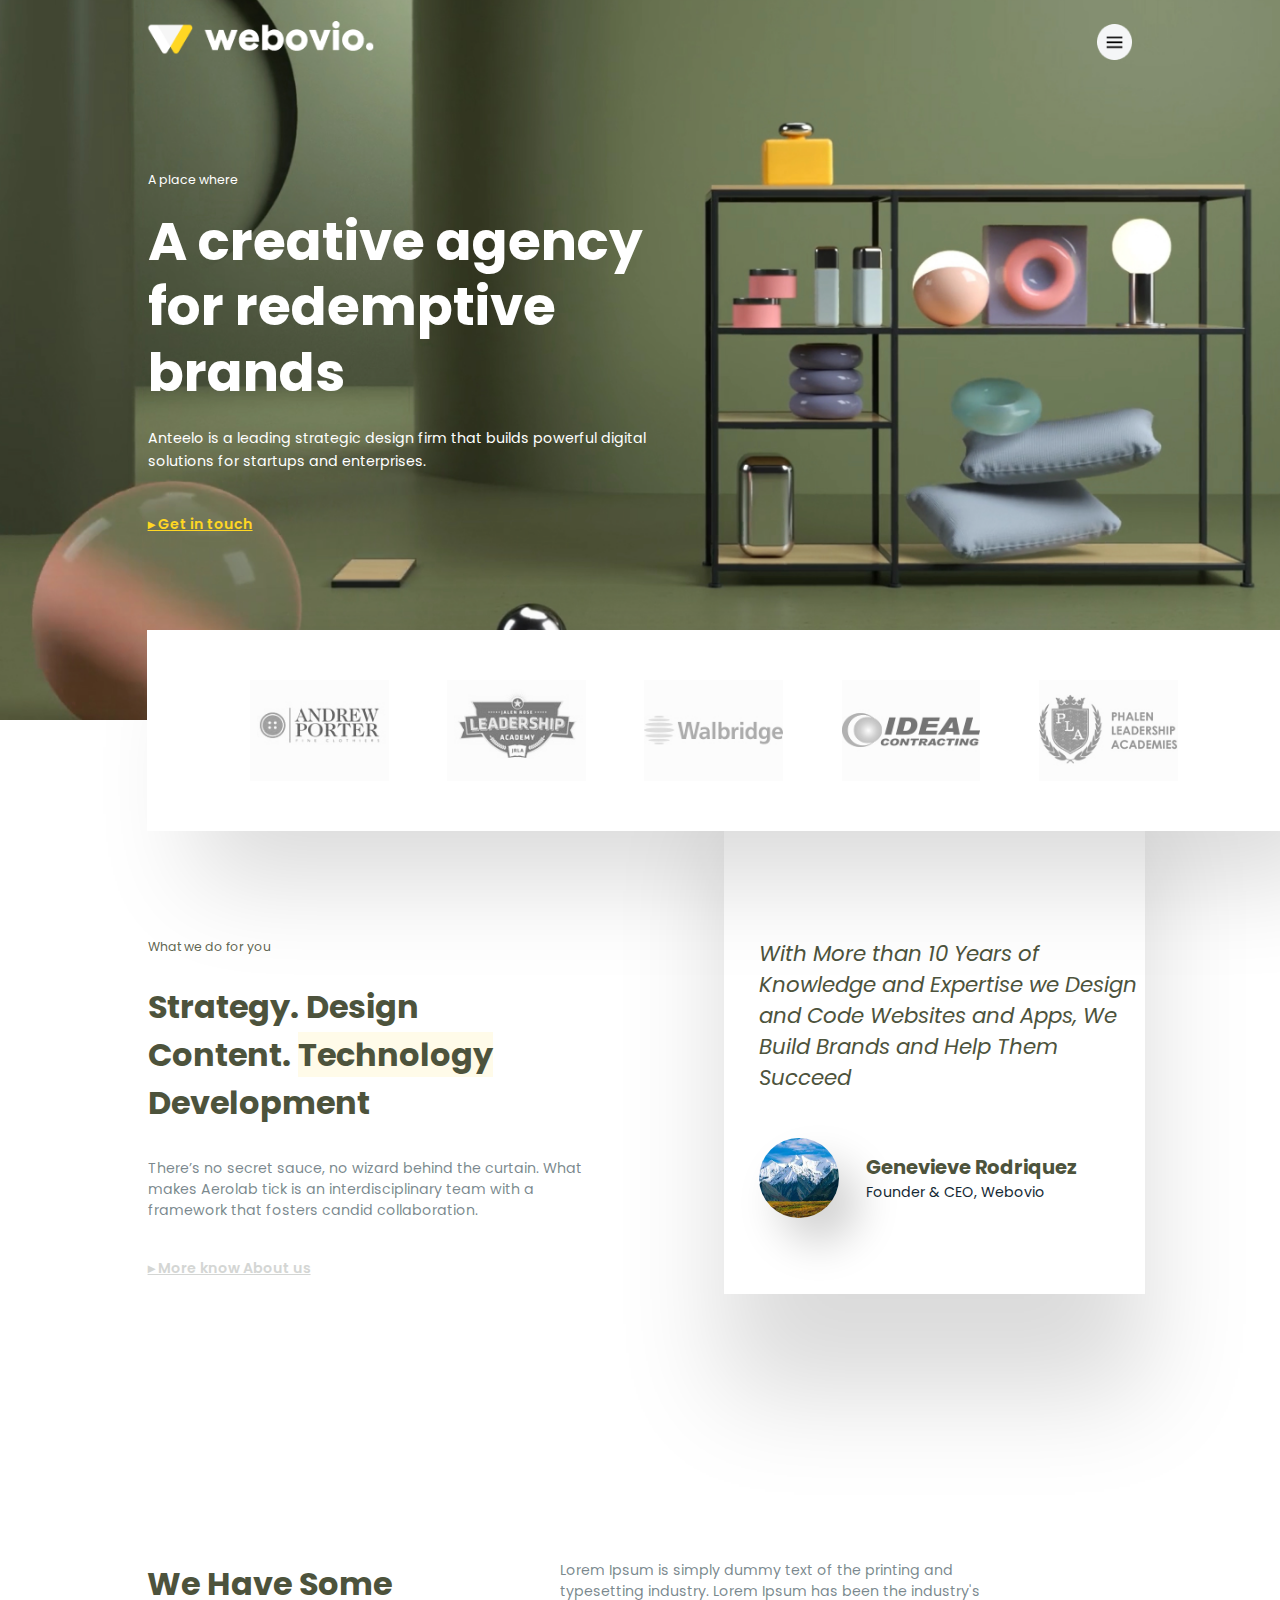
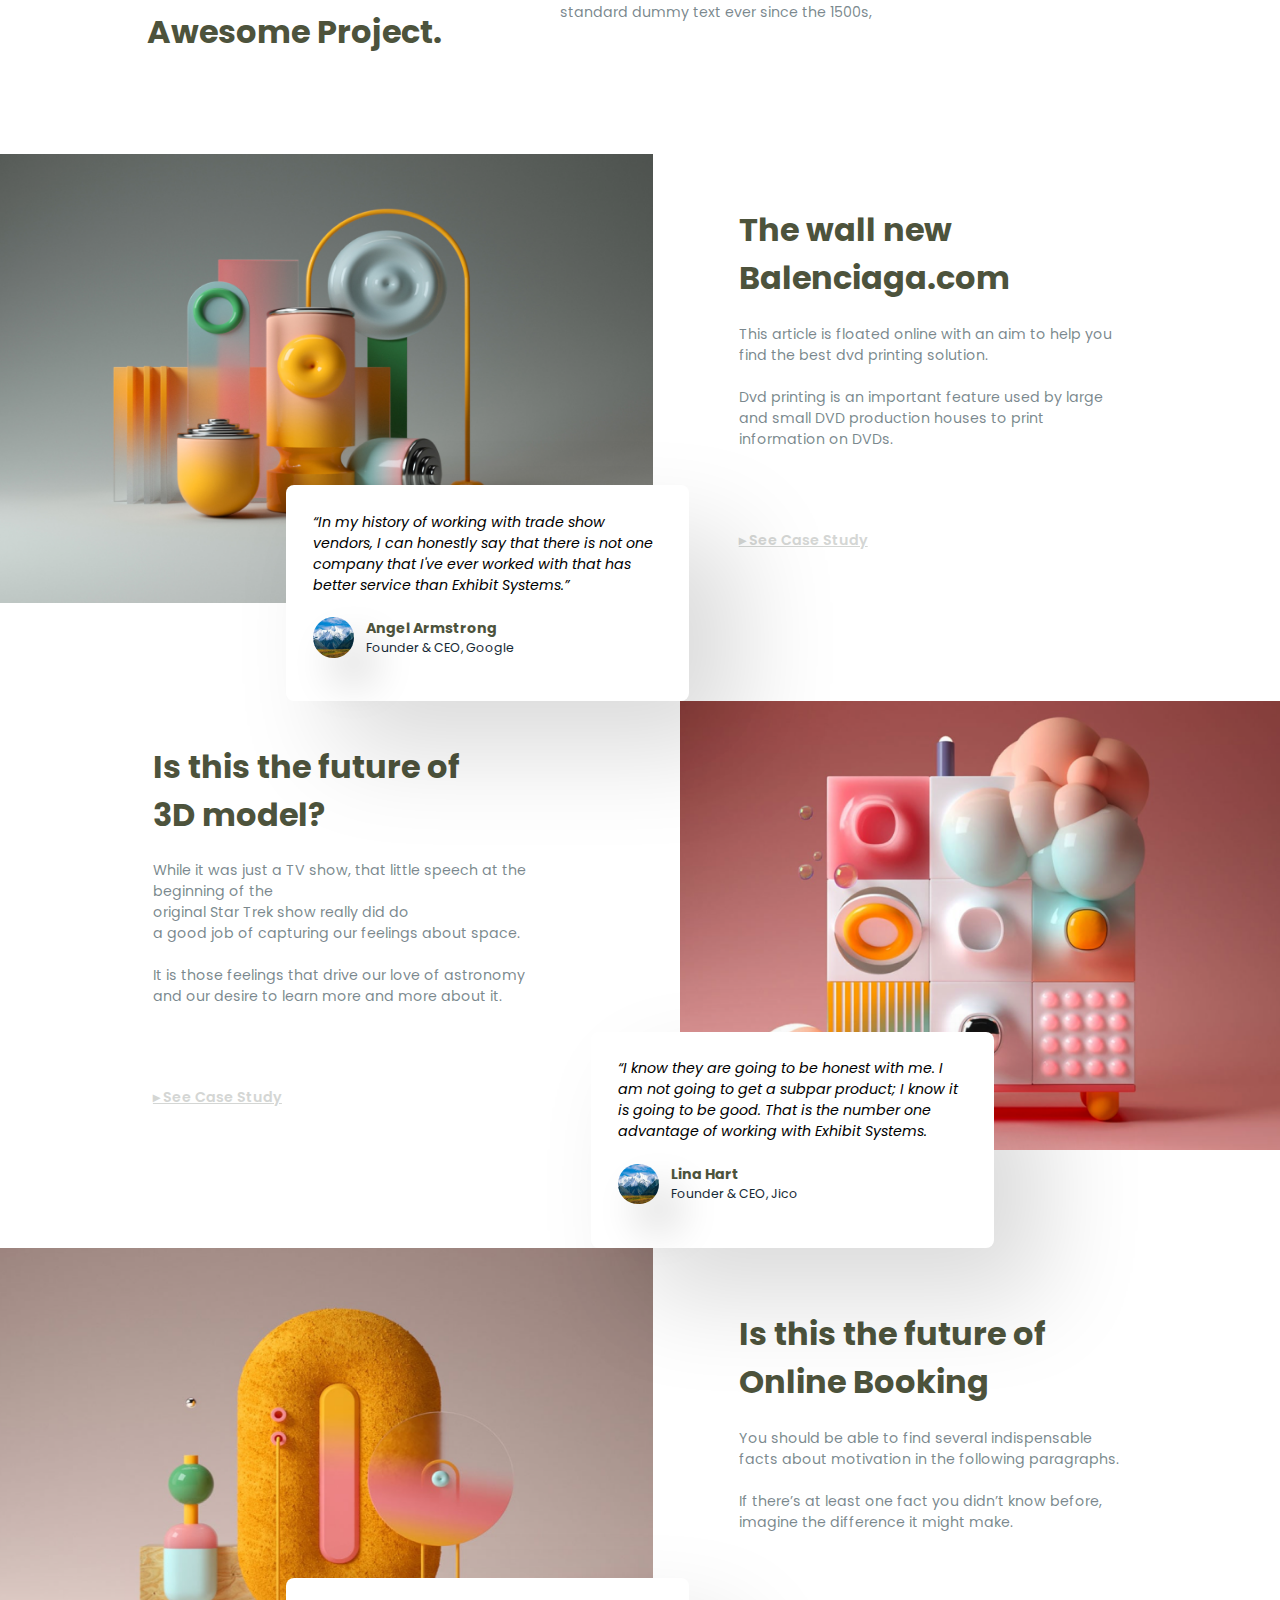
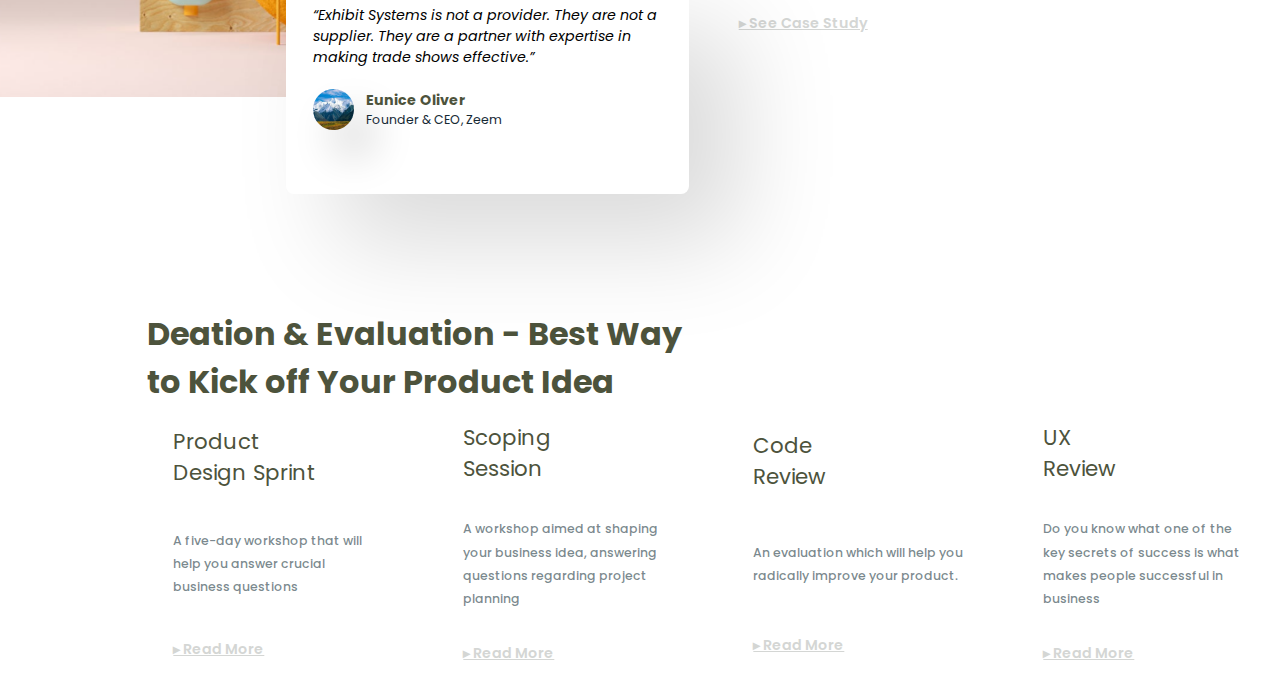
==== commit 28b0ed48: "Changed" ====
--- a/index.html
+++ b/index.html
@@ -189,7 +189,7 @@
           Deation & Evaluation - Best Way <br />
           to Kick off Your Product Idea
         </p>
-        <div class="detion-seactions">
+        <div class="deation-seactions">
           <div class="deation-section">
             <p class="section-title">
               Product <br />
@@ -199,30 +199,39 @@
               A five-day workshop that will help you answer crucial business
               questions
             </p>
-            <a href="" class="section-link"></a>
-          </div>
-          <div class="deation-section">
-            <p class="section-title">Scoping Session</p>
+            <a href="" class="section-link">▸ Read More</a>
+          </div>
+          <div class="deation-section">
+            <p class="section-title">
+              Scoping <br />
+              Session
+            </p>
             <p class="section-discription">
               A workshop aimed at shaping your business idea, answering
               questions regarding project planning
             </p>
-            <a href="" class="section-link"></a>
-          </div>
-          <div class="deation-section">
-            <p class="section-title">Code Review</p>
+            <a href="" class="section-link">▸ Read More</a>
+          </div>
+          <div class="deation-section">
+            <p class="section-title">
+              Code <br />
+              Review
+            </p>
             <p class="section-discription">
               An evaluation which will help you radically improve your product.
             </p>
-            <a href="" class="section-link"></a>
-          </div>
-          <div class="deation-section">
-            <p class="section-title">UX Review</p>
+            <a href="" class="section-link">▸ Read More</a>
+          </div>
+          <div class="deation-section">
+            <p class="section-title">
+              UX <br />
+              Review
+            </p>
             <p class="section-discription">
               Do you know what one of the key secrets of success is what makes
               people successful in business
             </p>
-            <a href="" class="section-link"></a>
+            <a href="" class="section-link">▸ Read More</a>
           </div>
         </div>
       </div>
--- a/style.css
+++ b/style.css
@@ -283,17 +283,32 @@
 .deation-title {
   font-size: 3.6rem;
   font-weight: 700;
-}
-.deation-sections {
-  display: flex;
-  flex-direction: row;
+  color: rgba(77, 83, 60, 1);
+}
+.deation-seactions {
+  display: flex;
+  gap: 3rem;
 }
 .deation-section {
   display: flex;
   flex-direction: column;
   width: 25.5rem;
   height: 30.9rem;
+  justify-content: space-around;
+  padding: 0 3rem;
 }
 .section-title {
   font-size: 2.4rem;
-}
+  color: rgba(77, 83, 60, 1);
+}
+.section-discription {
+  font-size: 1.4rem;
+  font-weight: 500;
+  line-height: 2.6rem;
+  color: rgba(33, 56, 66, 0.6);
+}
+.section-link {
+  font-size: 1.6rem;
+  font-weight: 600;
+  color: rgba(212, 214, 212, 1);
+}
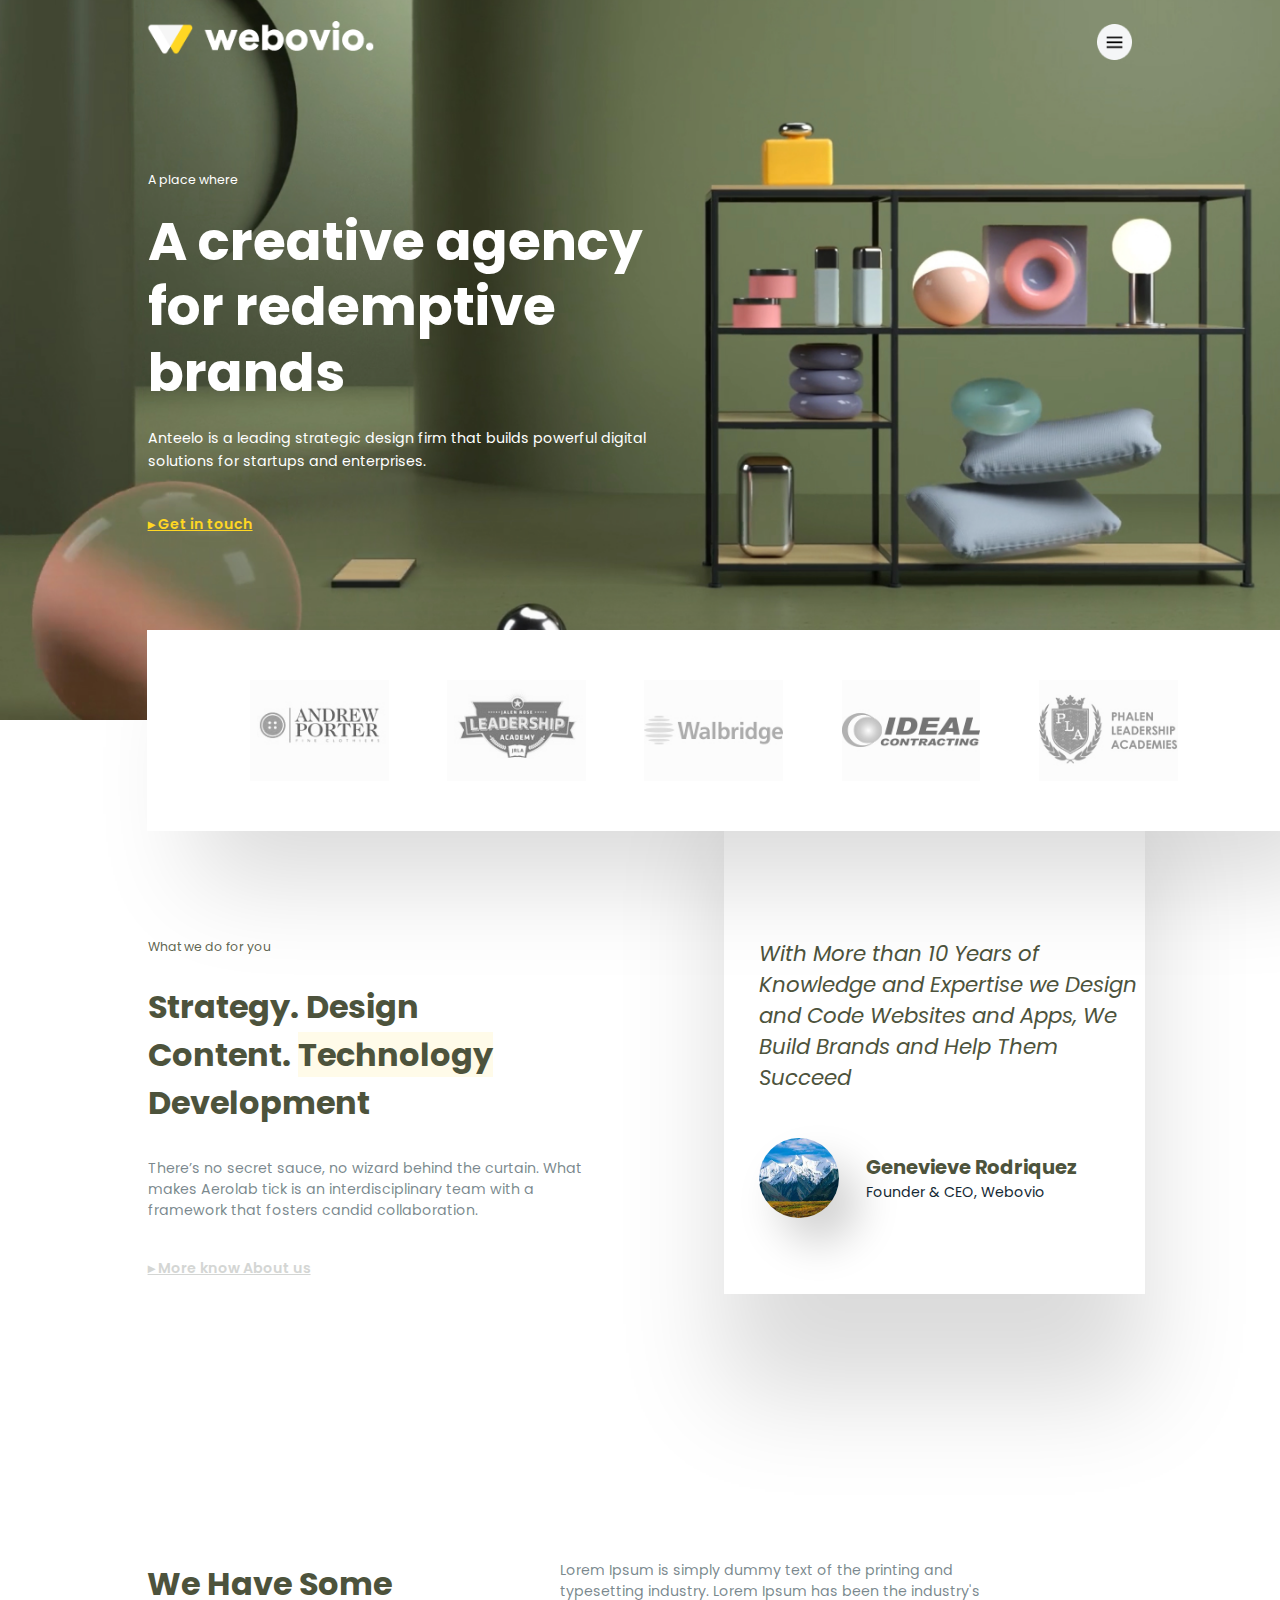
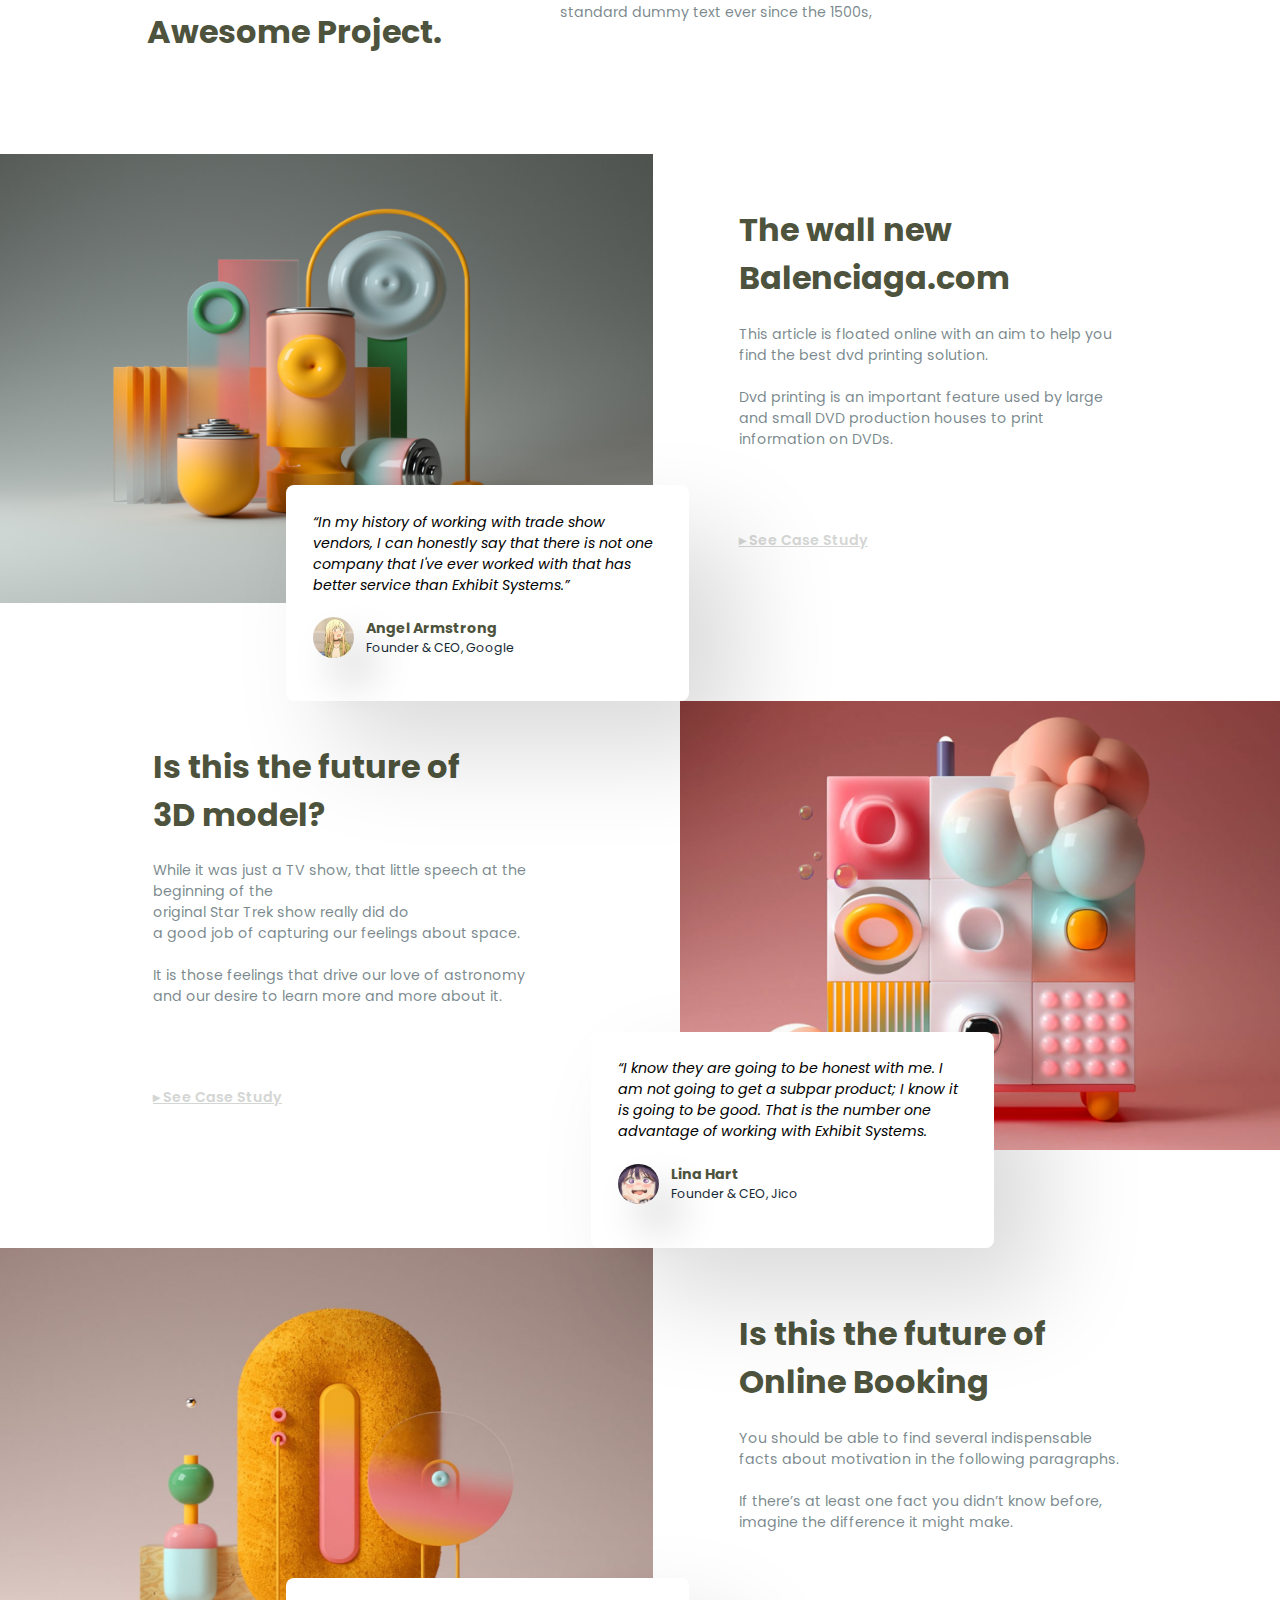
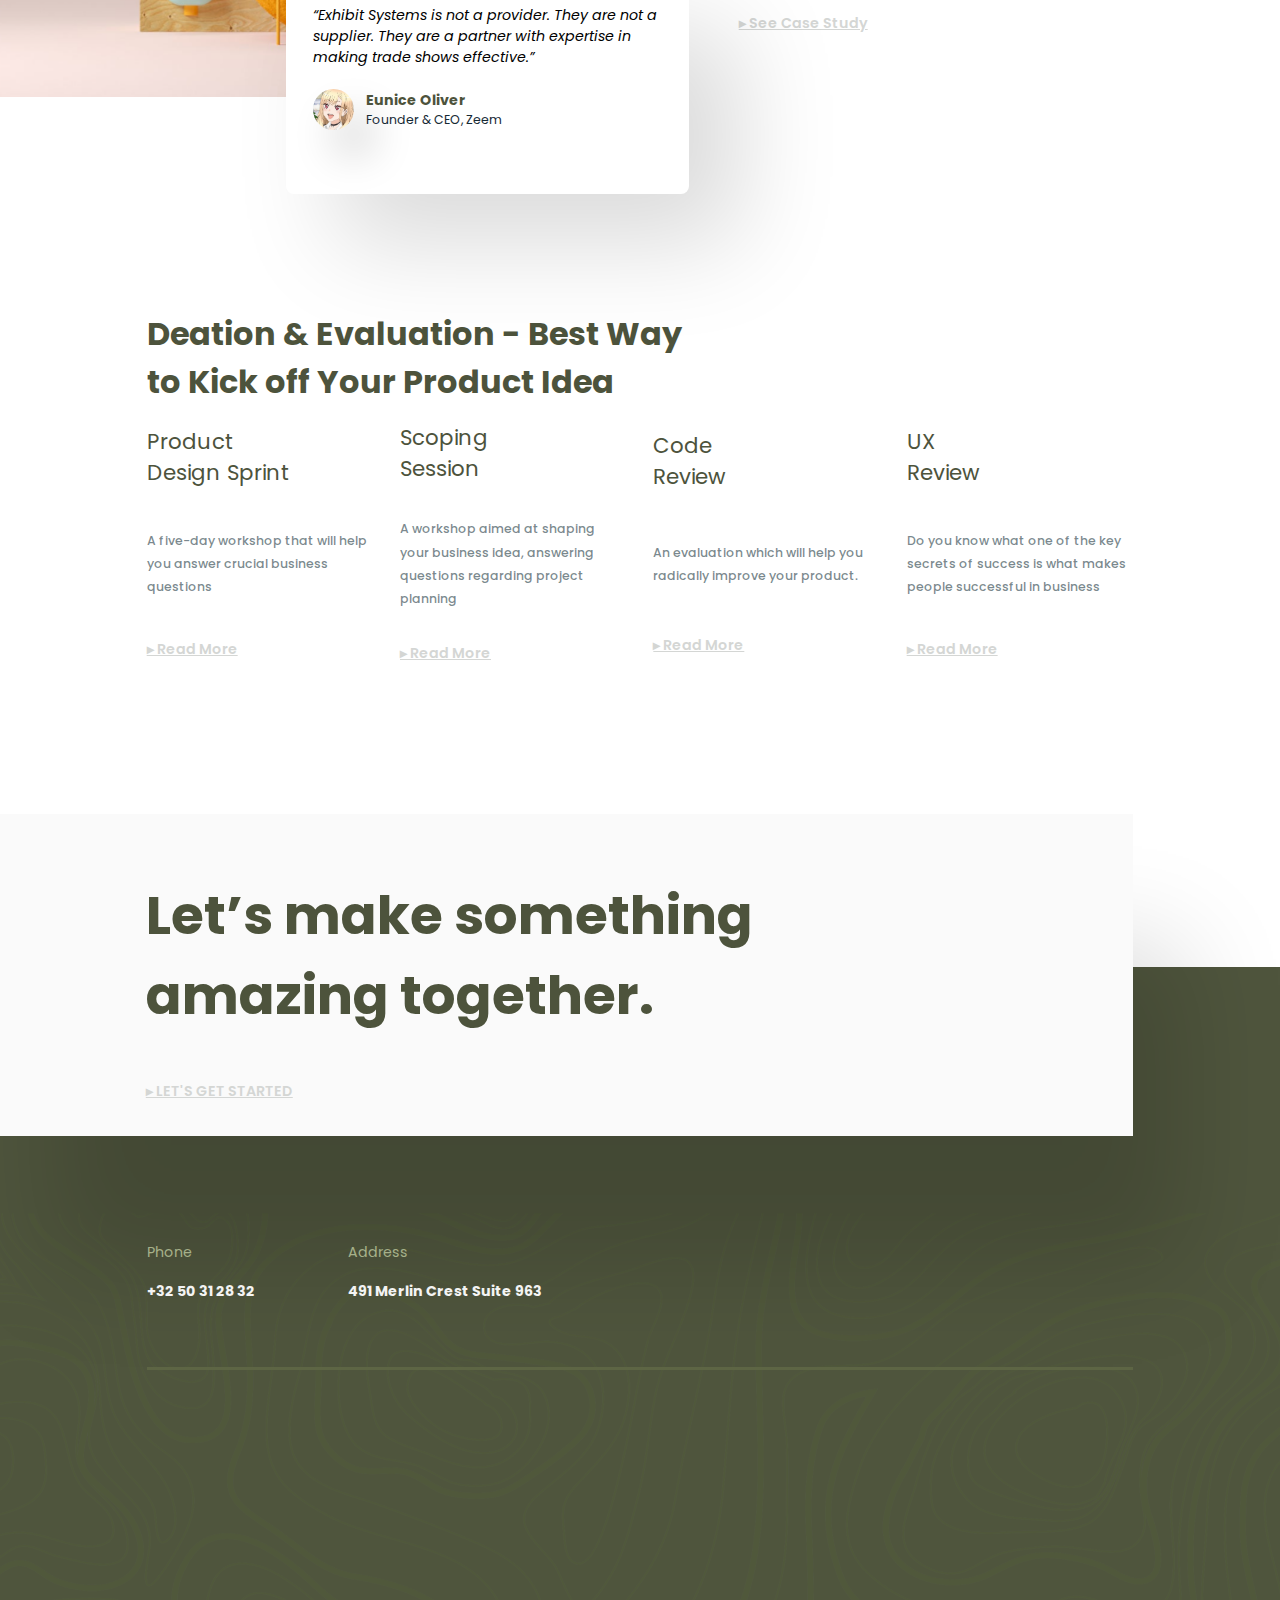
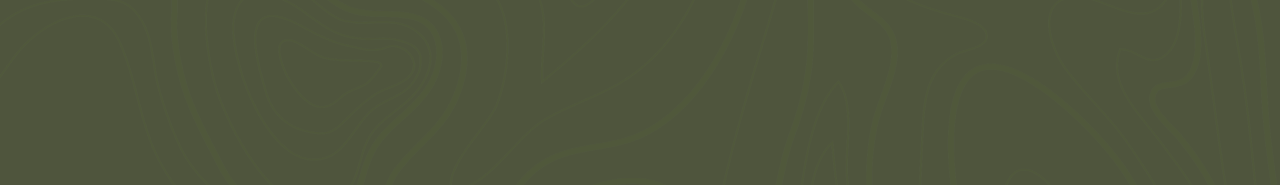
==== commit 7c2f6f8c: "Changed" ====
--- a/index.html
+++ b/index.html
@@ -94,7 +94,7 @@
               has better service than Exhibit Systems.”
             </p>
             <div class="card-signature">
-              <img class="card-img" src="img/strategy-card.jpeg" alt="" />
+              <img class="card-img" src="img/card-img1.png" alt="" />
               <div class="card-text">
                 <p class="card-title">Angel Armstrong</p>
                 <p class="card-subtitle">Founder & CEO, Google</p>
@@ -127,7 +127,7 @@
               number one advantage of working with Exhibit Systems.
             </p>
             <div class="card-signature">
-              <img class="card-img" src="img/strategy-card.jpeg" alt="" />
+              <img class="card-img" src="img/card-img2.png" alt="" />
               <div class="card-text">
                 <p class="card-title">Lina Hart</p>
                 <p class="card-subtitle">Founder & CEO, Jico</p>
@@ -160,7 +160,7 @@
               are a partner with expertise in making trade shows effective.”
             </p>
             <div class="card-signature">
-              <img class="card-img" src="img/strategy-card.jpeg" alt="" />
+              <img class="card-img" src="img/card-img3.png" alt="" />
               <div class="card-text">
                 <p class="card-title">Eunice Oliver</p>
                 <p class="card-subtitle">Founder & CEO, Zeem</p>
@@ -235,6 +235,23 @@
           </div>
         </div>
       </div>
+      <div class="amazing">
+        <p class="amazing-title">
+          Let’s make something <br />
+          amazing together.
+        </p>
+        <a class="amazing-link" href="">▸ LET'S GET STARTED</a>
+      </div>
     </main>
+    <footer>
+      <div class="contact">
+        <p class="contact-title">Phone</p>
+        <p class="contact-title">Address</p>
+        <p class="contact-data">+32 50 31 28 32</p>
+        <p class="contact-data">491 Merlin Crest Suite 963</p>
+      </div>
+      <div class="line"></div>
+      <div class="footer-menu"></div>
+    </footer>
   </body>
 </html>
--- a/style.css
+++ b/style.css
@@ -295,7 +295,6 @@
   width: 25.5rem;
   height: 30.9rem;
   justify-content: space-around;
-  padding: 0 3rem;
 }
 .section-title {
   font-size: 2.4rem;
@@ -312,3 +311,56 @@
   font-weight: 600;
   color: rgba(212, 214, 212, 1);
 }
+.amazing {
+  background-color: #fafafa;
+  width: 127.5rem;
+  height: 36.2rem;
+  box-shadow: 50px 130px 100px rgba(0, 0, 0, 0.145947);
+  display: flex;
+  gap: 5rem;
+  flex-direction: column;
+  margin-top: 15rem;
+  position: absolute;
+}
+.amazing-title {
+  font-weight: 700;
+  font-size: 6rem;
+  padding-top: 7rem;
+  padding-left: 16.4rem;
+  color: rgba(77, 83, 60, 1);
+}
+.amazing-link {
+  font-weight: 600;
+  font-size: 1.6rem;
+  color: rgba(212, 214, 212, 1);
+  padding-left: 16.4rem;
+}
+footer {
+  margin-top: 32.2rem;
+  background-image: url(img/bg-footer.png);
+  width: 100%;
+  height: 92rem;
+}
+.contact {
+  display: grid;
+  grid-template-columns: repeat(2, 22.6rem);
+  grid-template-rows: repeat(2, 4.4rem);
+  padding-top: 31rem;
+  padding-left: 16.5rem;
+}
+.contact-title {
+  font-size: 1.6rem;
+  color: rgba(182, 193, 151, 1);
+}
+.contact-data {
+  font-weight: 700;
+  font-size: 1.6rem;
+  color: #fff;
+}
+.line {
+  border-bottom: solid;
+  border-color: rgba(93, 101, 68, 1);
+  padding-top: 5.2rem;
+  margin-left: 16.5rem;
+  margin-right: 16.5rem;
+}
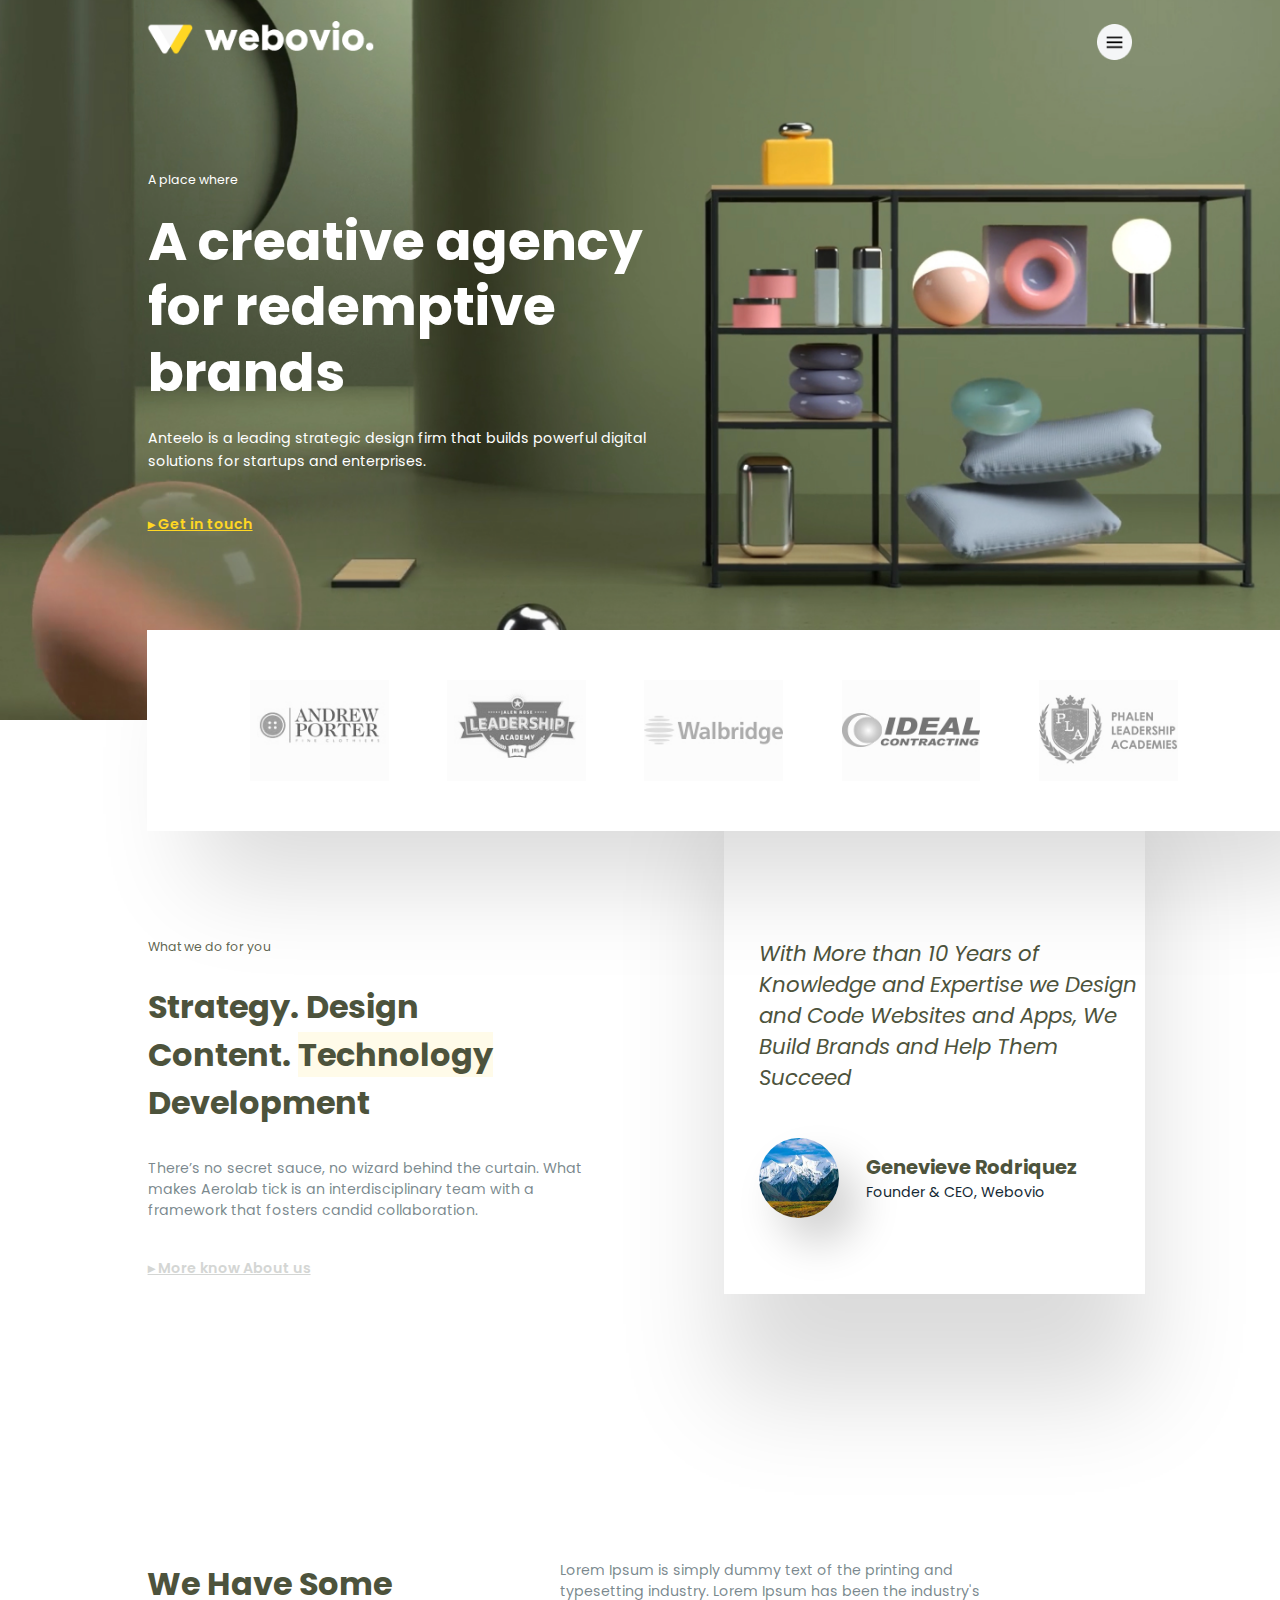
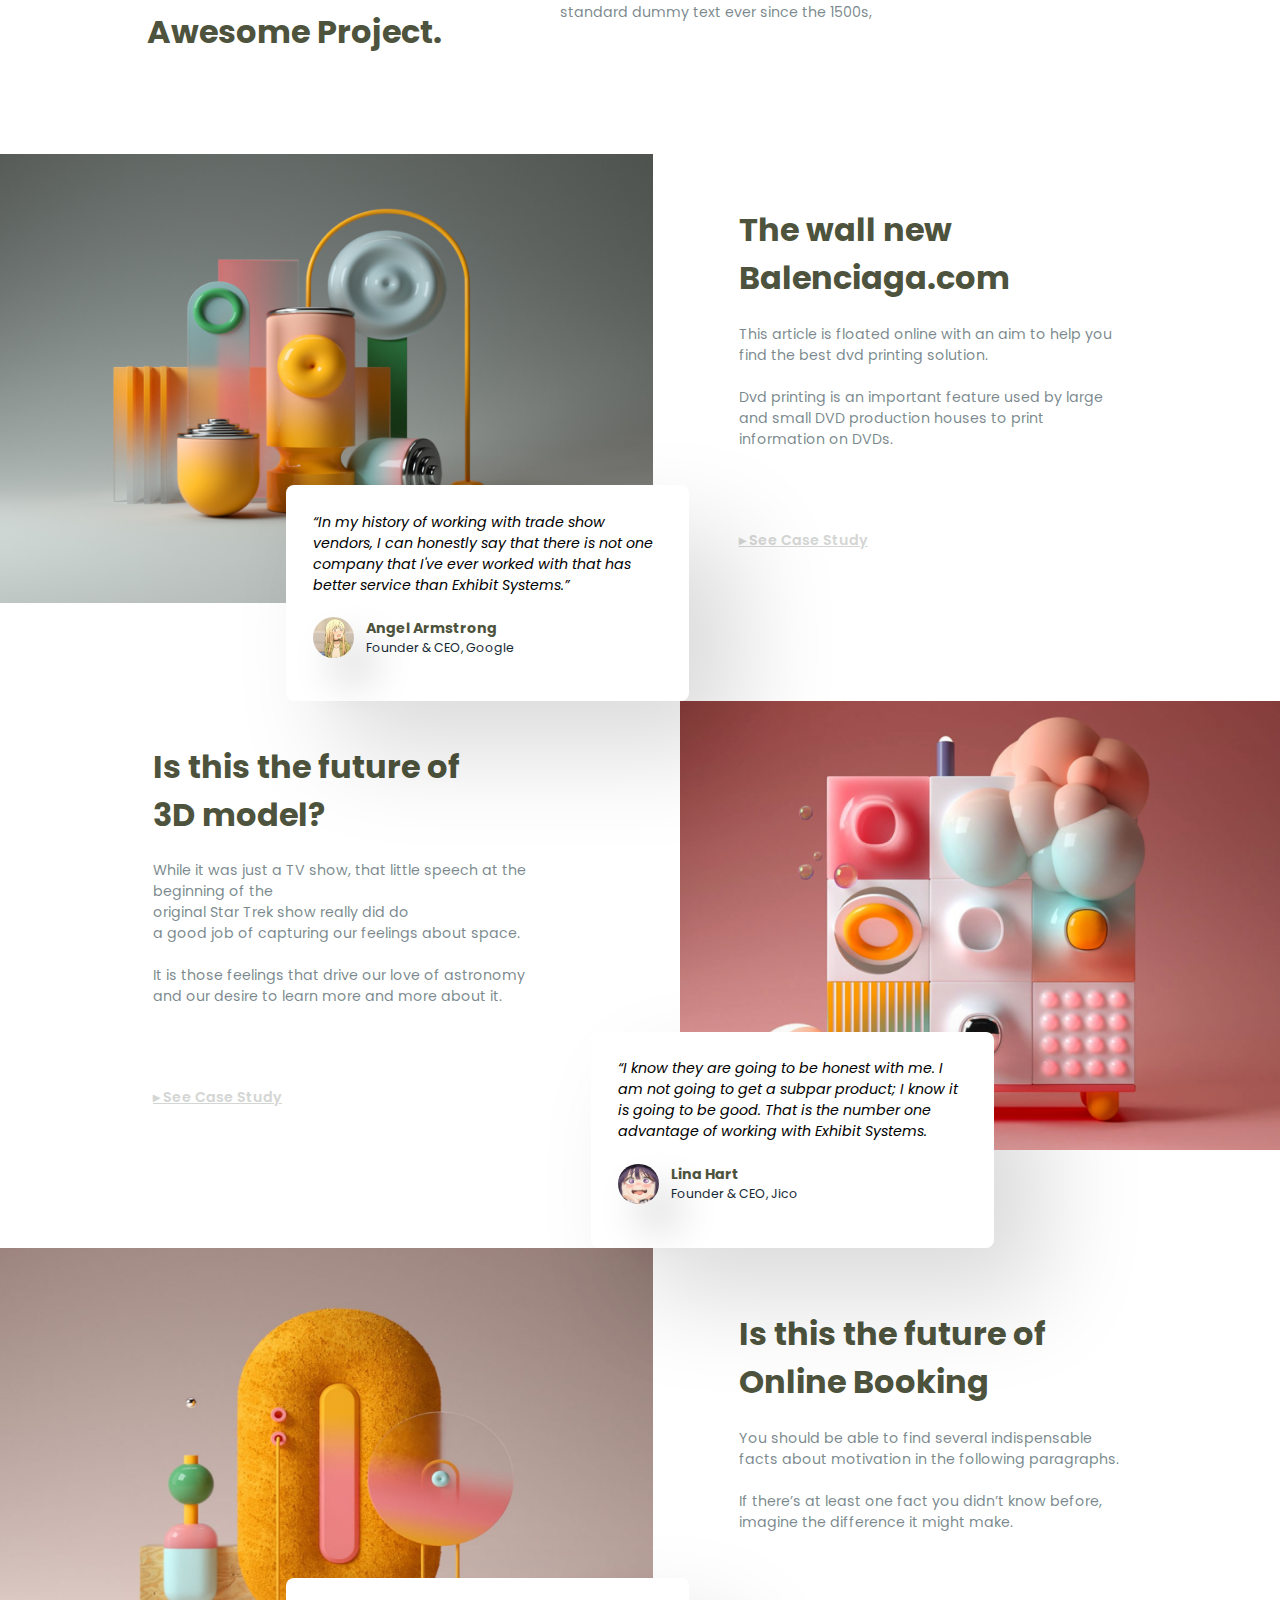
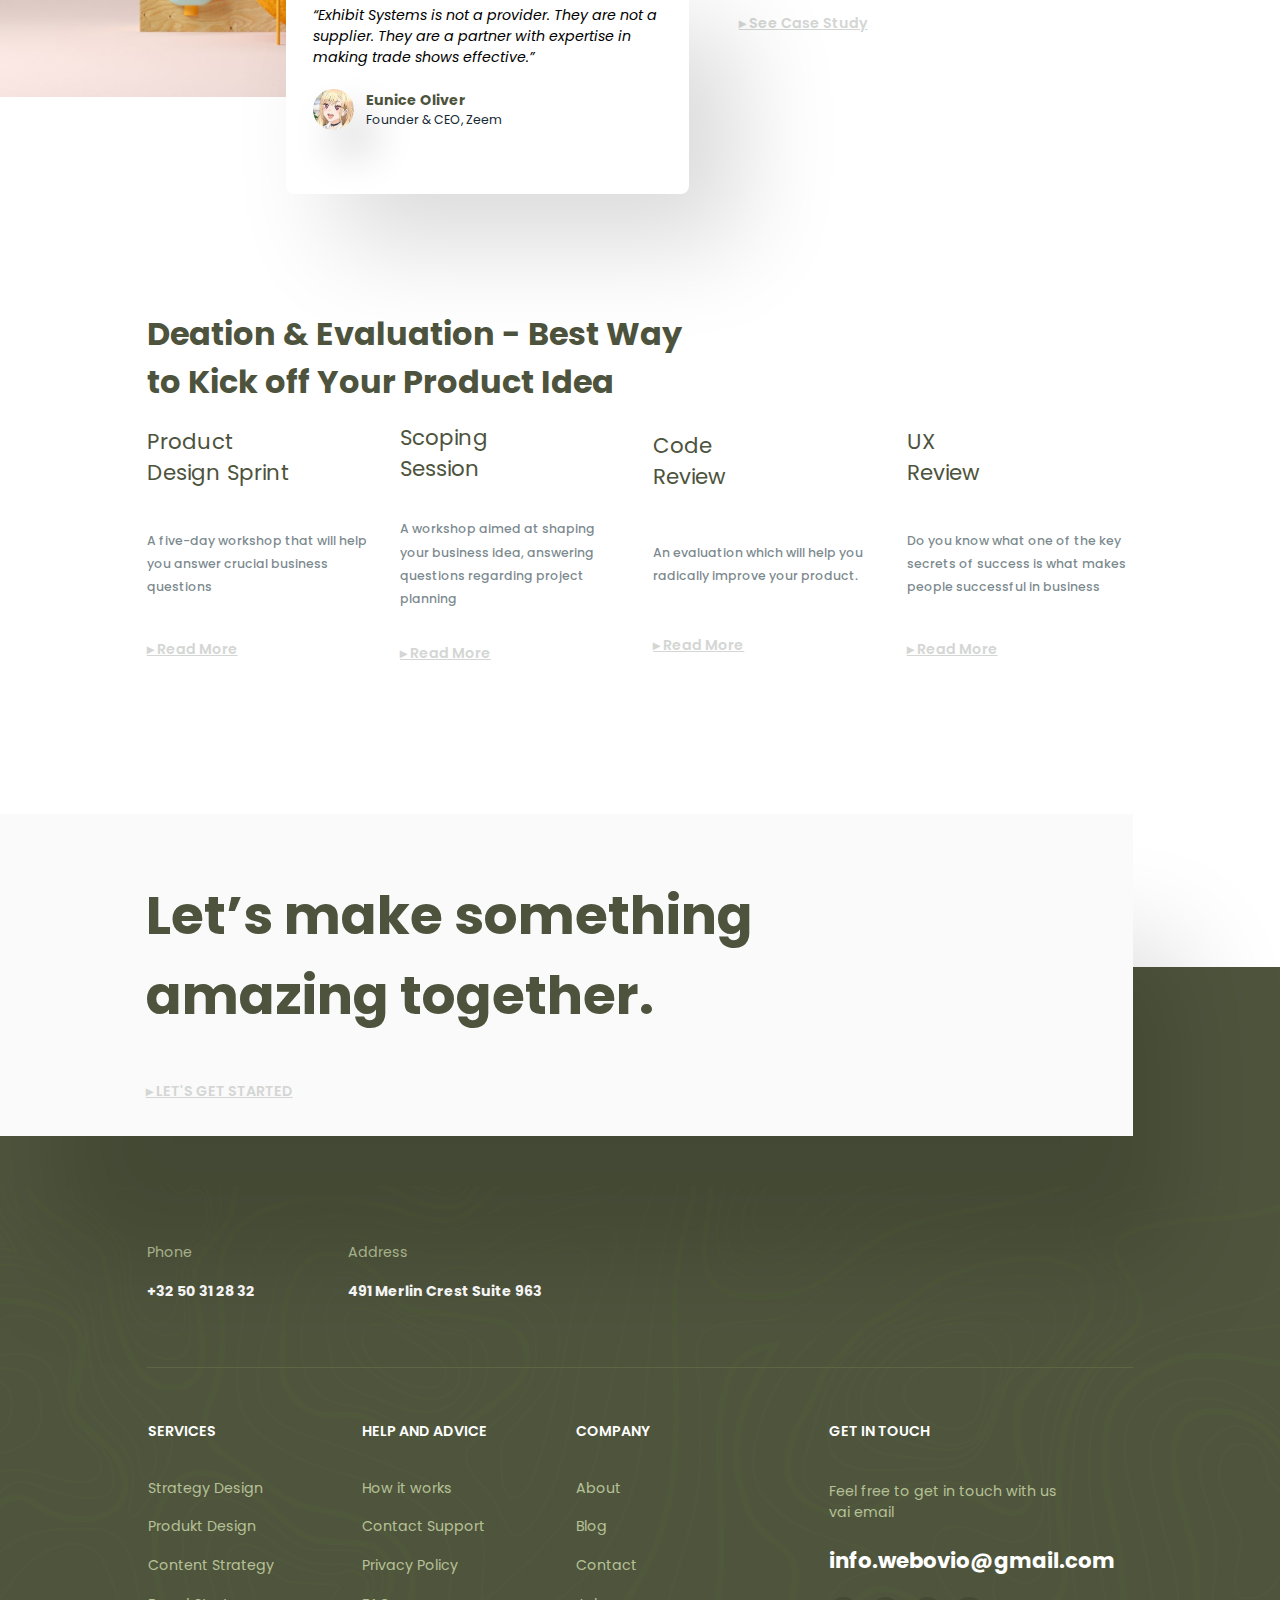
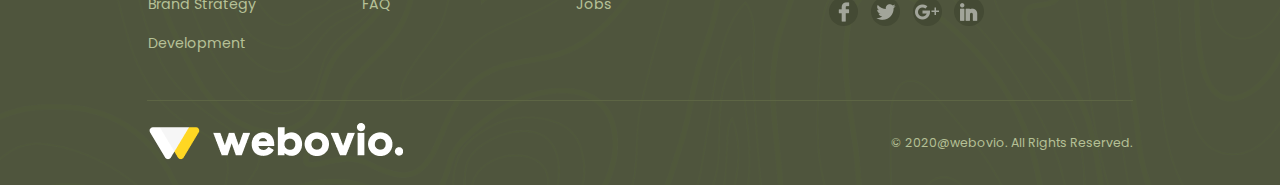
==== commit 95b5ecb7: "Changed" ====
--- a/index.html
+++ b/index.html
@@ -251,7 +251,57 @@
         <p class="contact-data">491 Merlin Crest Suite 963</p>
       </div>
       <div class="line"></div>
-      <div class="footer-menu"></div>
+      <div class="footer-menu">
+        <div class="services">
+          <p class="menu-title">Services</p>
+          <a href="" class="menu-link">Strategy Design</a>
+          <a href="" class="menu-link">Produkt Design</a>
+          <a href="" class="menu-link">Content Strategy</a>
+          <a href="" class="menu-link">Brand Strategy</a>
+          <a href="" class="menu-link">Development</a>
+        </div>
+        <div class="help">
+          <p class="menu-title">Help and advice</p>
+          <a href="" class="menu-link">How it works</a>
+          <a href="" class="menu-link">Contact Support</a>
+          <a href="" class="menu-link">Privacy Policy</a>
+          <a href="" class="menu-link">FAQ</a>
+        </div>
+        <div class="company">
+          <p class="menu-title">company</p>
+          <a href="" class="menu-link">About</a>
+          <a href="" class="menu-link">Blog</a>
+          <a href="" class="menu-link">Contact</a>
+          <a href="" class="menu-link">Jobs</a>
+        </div>
+        <div class="media">
+          <p class="menu-title">Get in Touch</p>
+          <p class="menu-link">
+            Feel free to get in touch with us <br />
+            vai email
+          </p>
+          <p class="media-info">info.webovio@gmail.com</p>
+          <div class="media-icon">
+            <button>
+              <img src="img/facebook.png" alt="" />
+            </button>
+            <button>
+              <img src="img/twitter.png" alt="" />
+            </button>
+            <button>
+              <img src="img/google.png" alt="" />
+            </button>
+            <button>
+              <img src="img/linkedin.png" alt="" />
+            </button>
+          </div>
+        </div>
+      </div>
+      <div class="line"></div>
+      <div class="footer-logo">
+        <img src="img/Logo.png" alt="" />
+        <p>© 2020@webovio. All Rights Reserved.</p>
+      </div>
     </footer>
   </body>
 </html>
--- a/style.css
+++ b/style.css
@@ -17,6 +17,16 @@
 }
 a:hover {
   color: rgba(255, 215, 35, 1);
+}
+::-webkit-scrollbar {
+  width: 1px;
+}
+::-webkit-scrollbar-track {
+  background: rgba(0, 0, 0);
+}
+::-webkit-scrollbar-thumb {
+  width: 20px;
+  background: #000;
 }
 .background {
   position: absolute;
@@ -338,6 +348,7 @@
 footer {
   margin-top: 32.2rem;
   background-image: url(img/bg-footer.png);
+  background-size: cover;
   width: 100%;
   height: 92rem;
 }
@@ -360,7 +371,80 @@
 .line {
   border-bottom: solid;
   border-color: rgba(93, 101, 68, 1);
+  border-width: 1px;
   padding-top: 5.2rem;
   margin-left: 16.5rem;
   margin-right: 16.5rem;
 }
+.footer-menu {
+  margin-left: 16.6rem;
+  padding-top: 6rem;
+  display: flex;
+  gap: 10rem;
+}
+.services,
+.help,
+.company {
+  display: flex;
+  flex-direction: column;
+  gap: 2rem;
+}
+.menu-title {
+  font-weight: 600;
+  color: #fff;
+  font-size: 1.6rem;
+  text-transform: uppercase;
+  padding-bottom: 2rem;
+}
+.menu-link {
+  font-size: 1.6rem;
+  color: rgba(182, 193, 151, 1);
+  text-decoration: none;
+}
+.media {
+  display: flex;
+  flex-direction: column;
+  gap: 2.4rem;
+  padding-left: 10rem;
+}
+.media-info {
+  font-weight: 700;
+  color: #fff;
+  font-size: 2.4rem;
+}
+.media-icon {
+  display: flex;
+  gap: 1.4rem;
+}
+.media-icon button {
+  border-radius: 50%;
+  width: 3.3rem;
+  height: 3.3rem;
+  border: none;
+  background: #444a34;
+  display: flex;
+  justify-content: center;
+  align-items: center;
+  cursor: pointer;
+}
+.media-icon img {
+  opacity: 0.5;
+}
+.media-icon button:hover {
+  background-color: rgba(255, 215, 35, 1);
+}
+.media-icon button:hover img {
+  opacity: 1;
+}
+.footer-logo {
+  display: flex;
+  margin-left: 16.5rem;
+  margin-right: 16.5rem;
+  justify-content: space-between;
+  padding-top: 2.5rem;
+  align-items: center;
+}
+.footer-logo p {
+  color: rgba(181, 192, 150, 1);
+  font-size: 1.4rem;
+}
